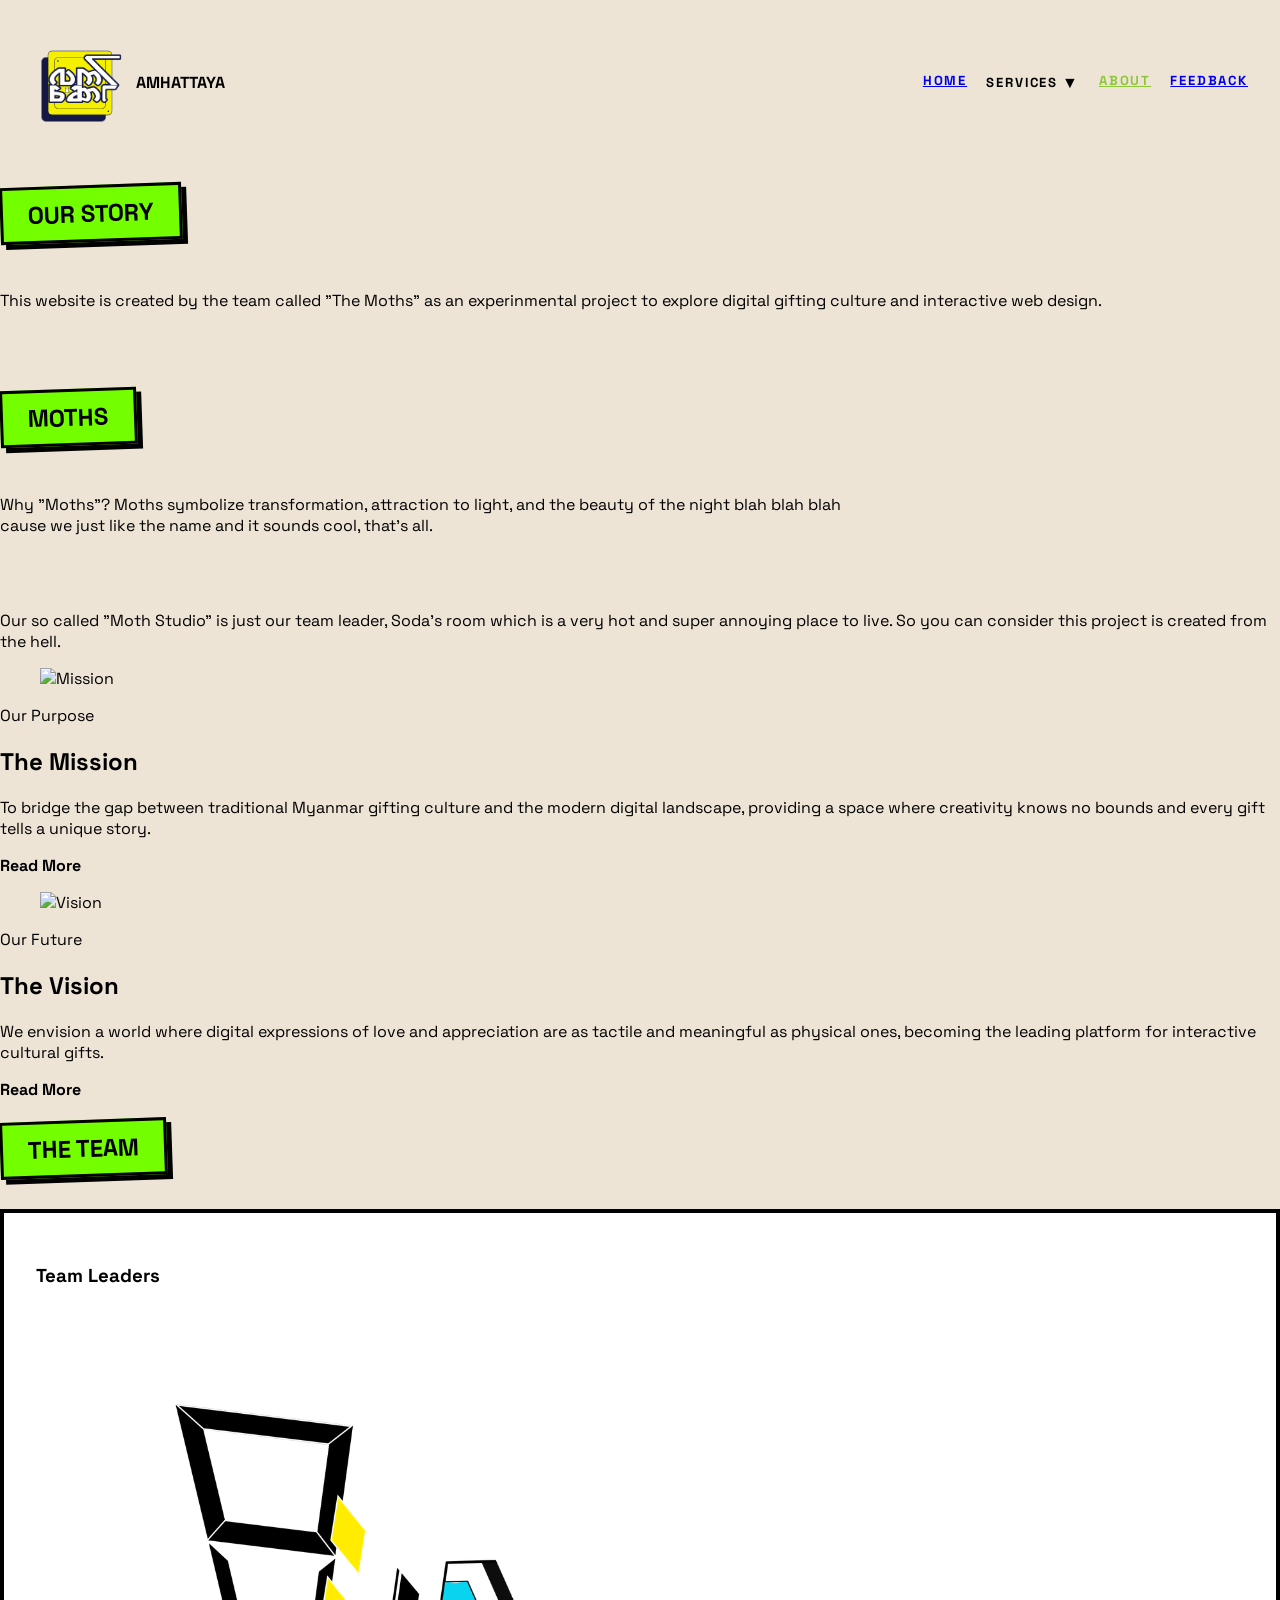
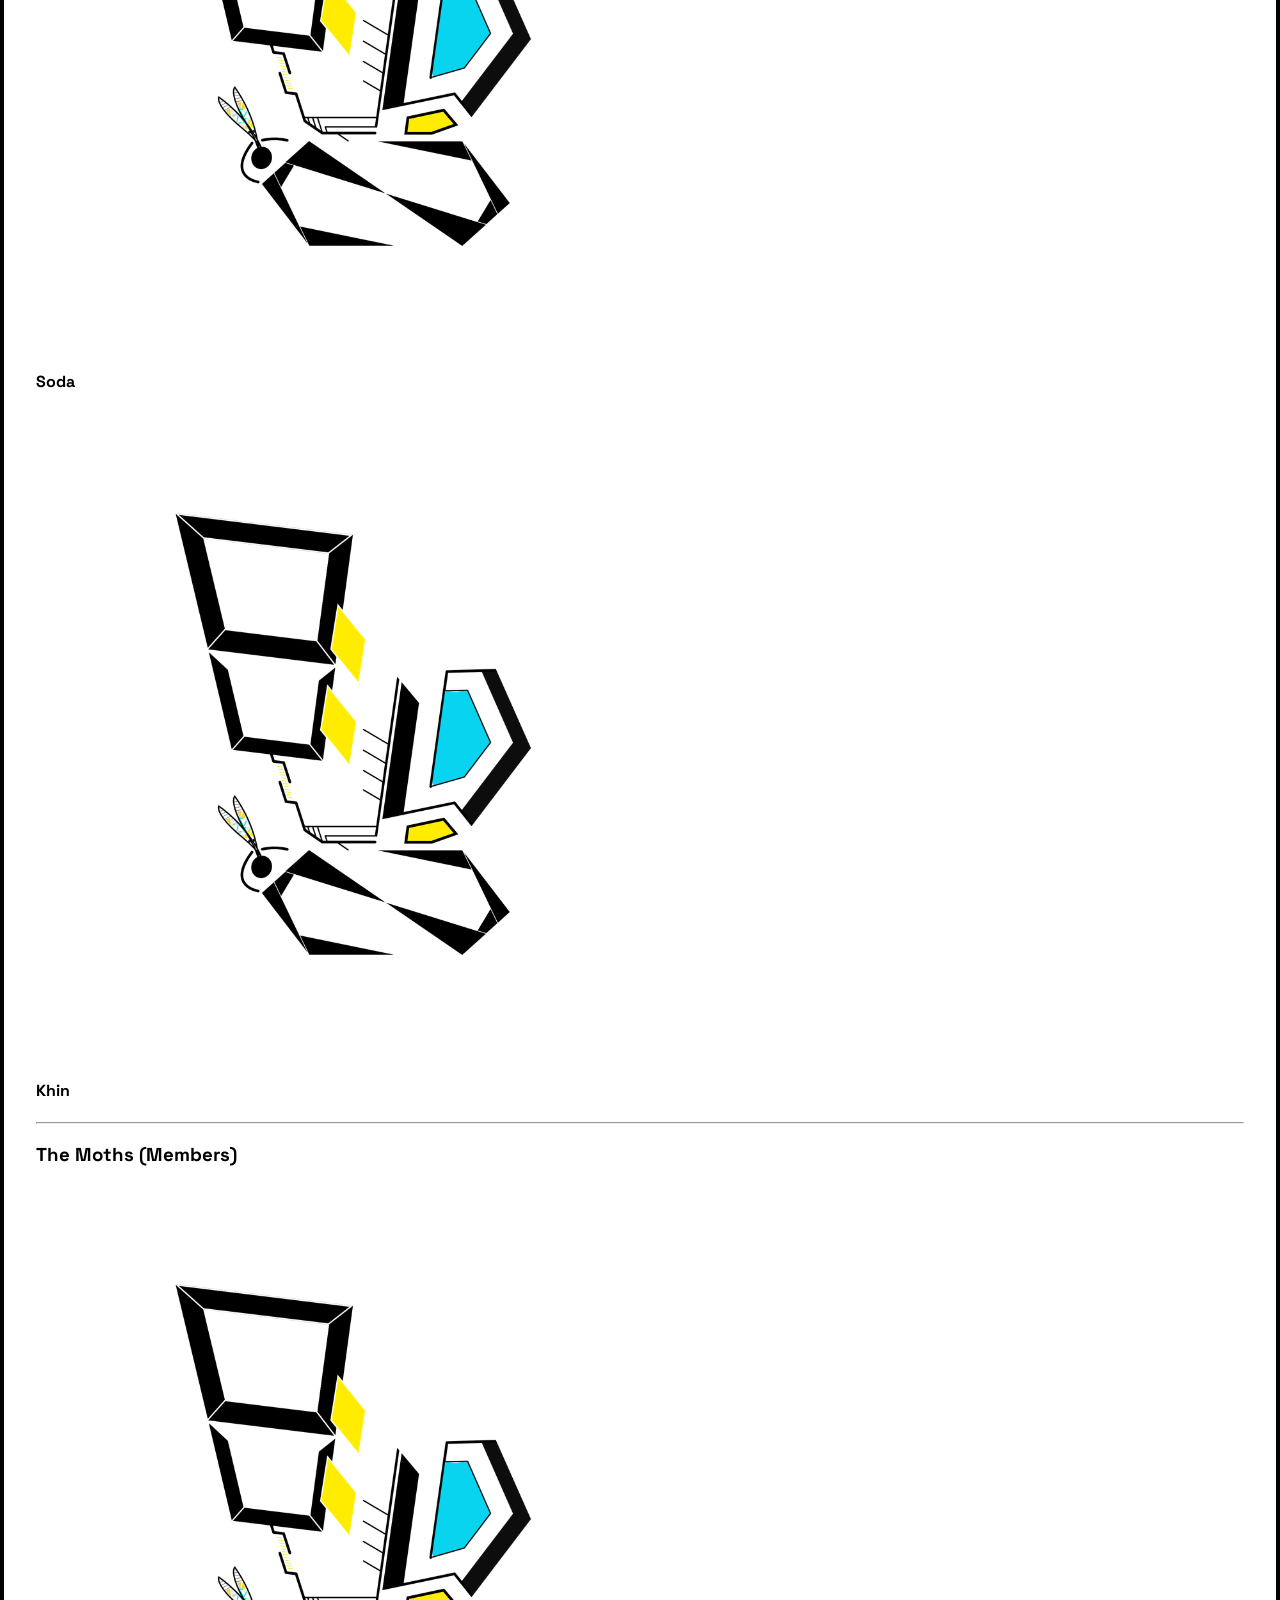
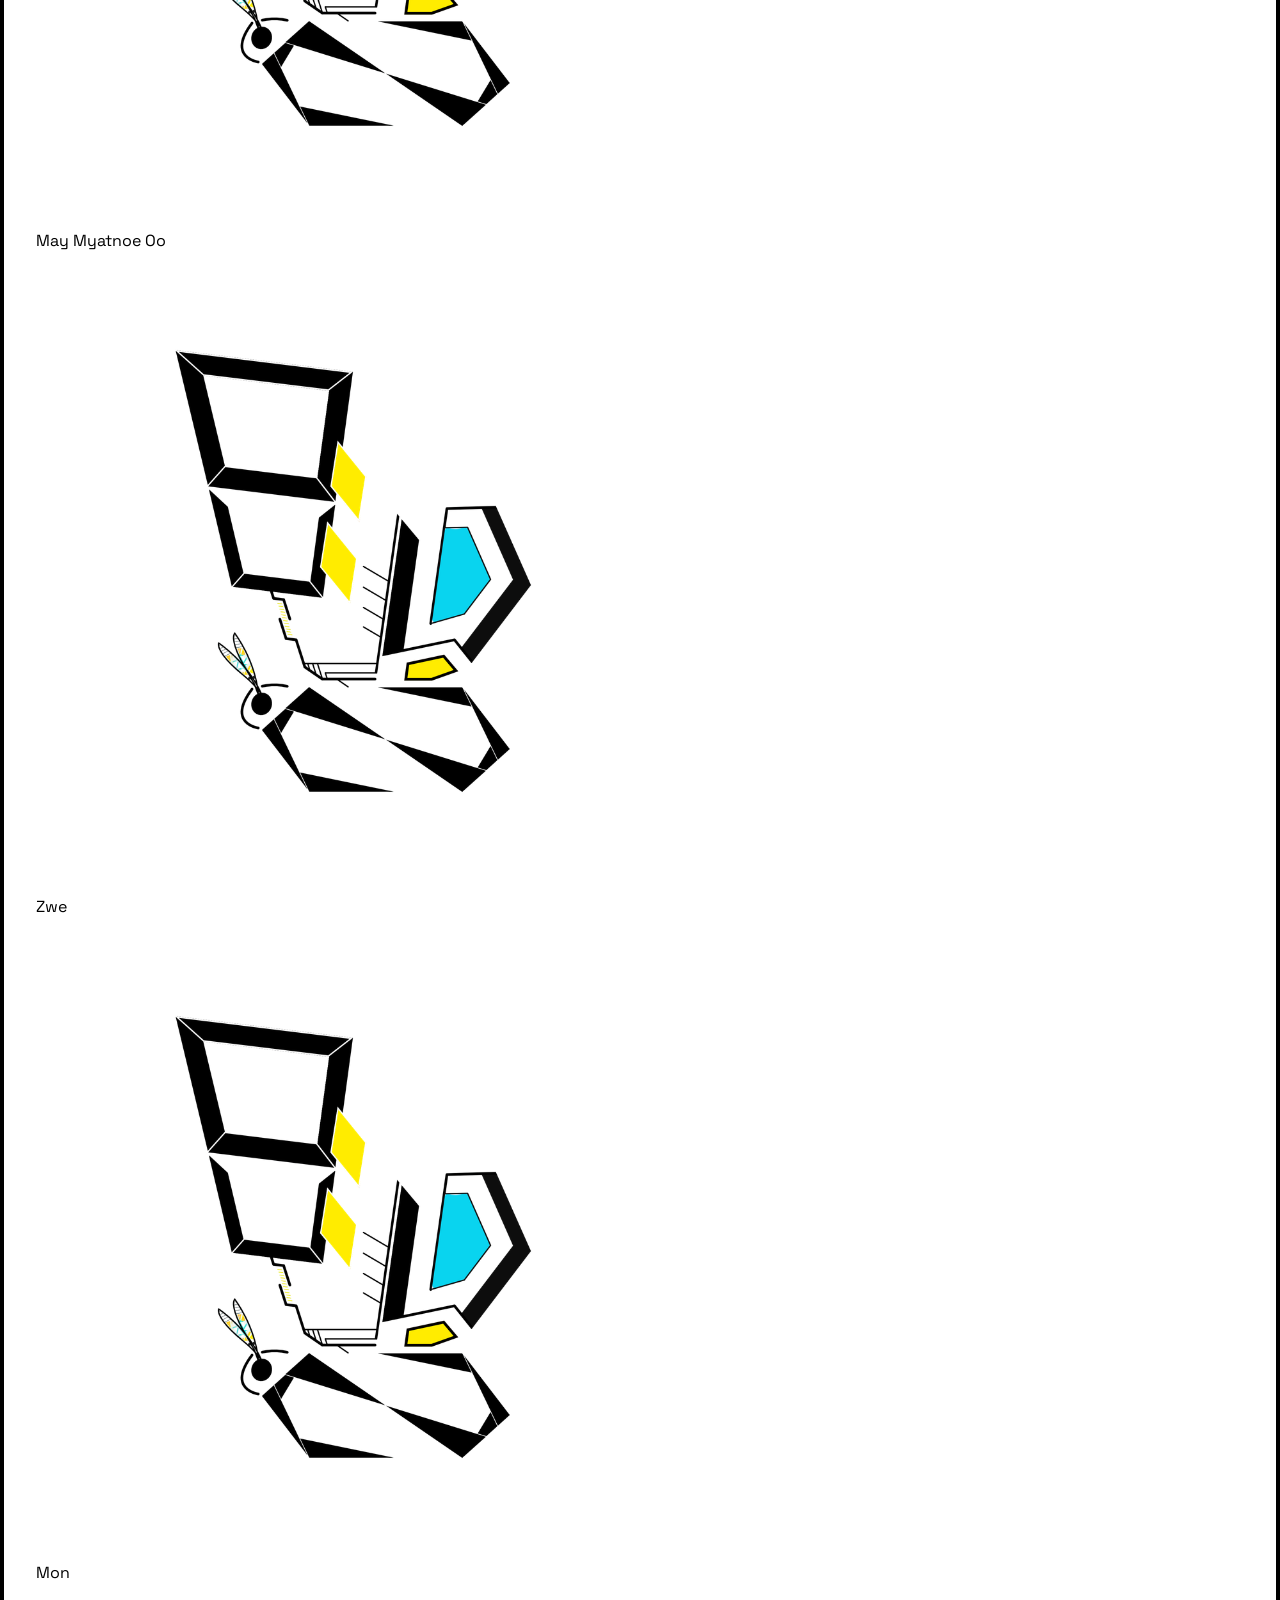
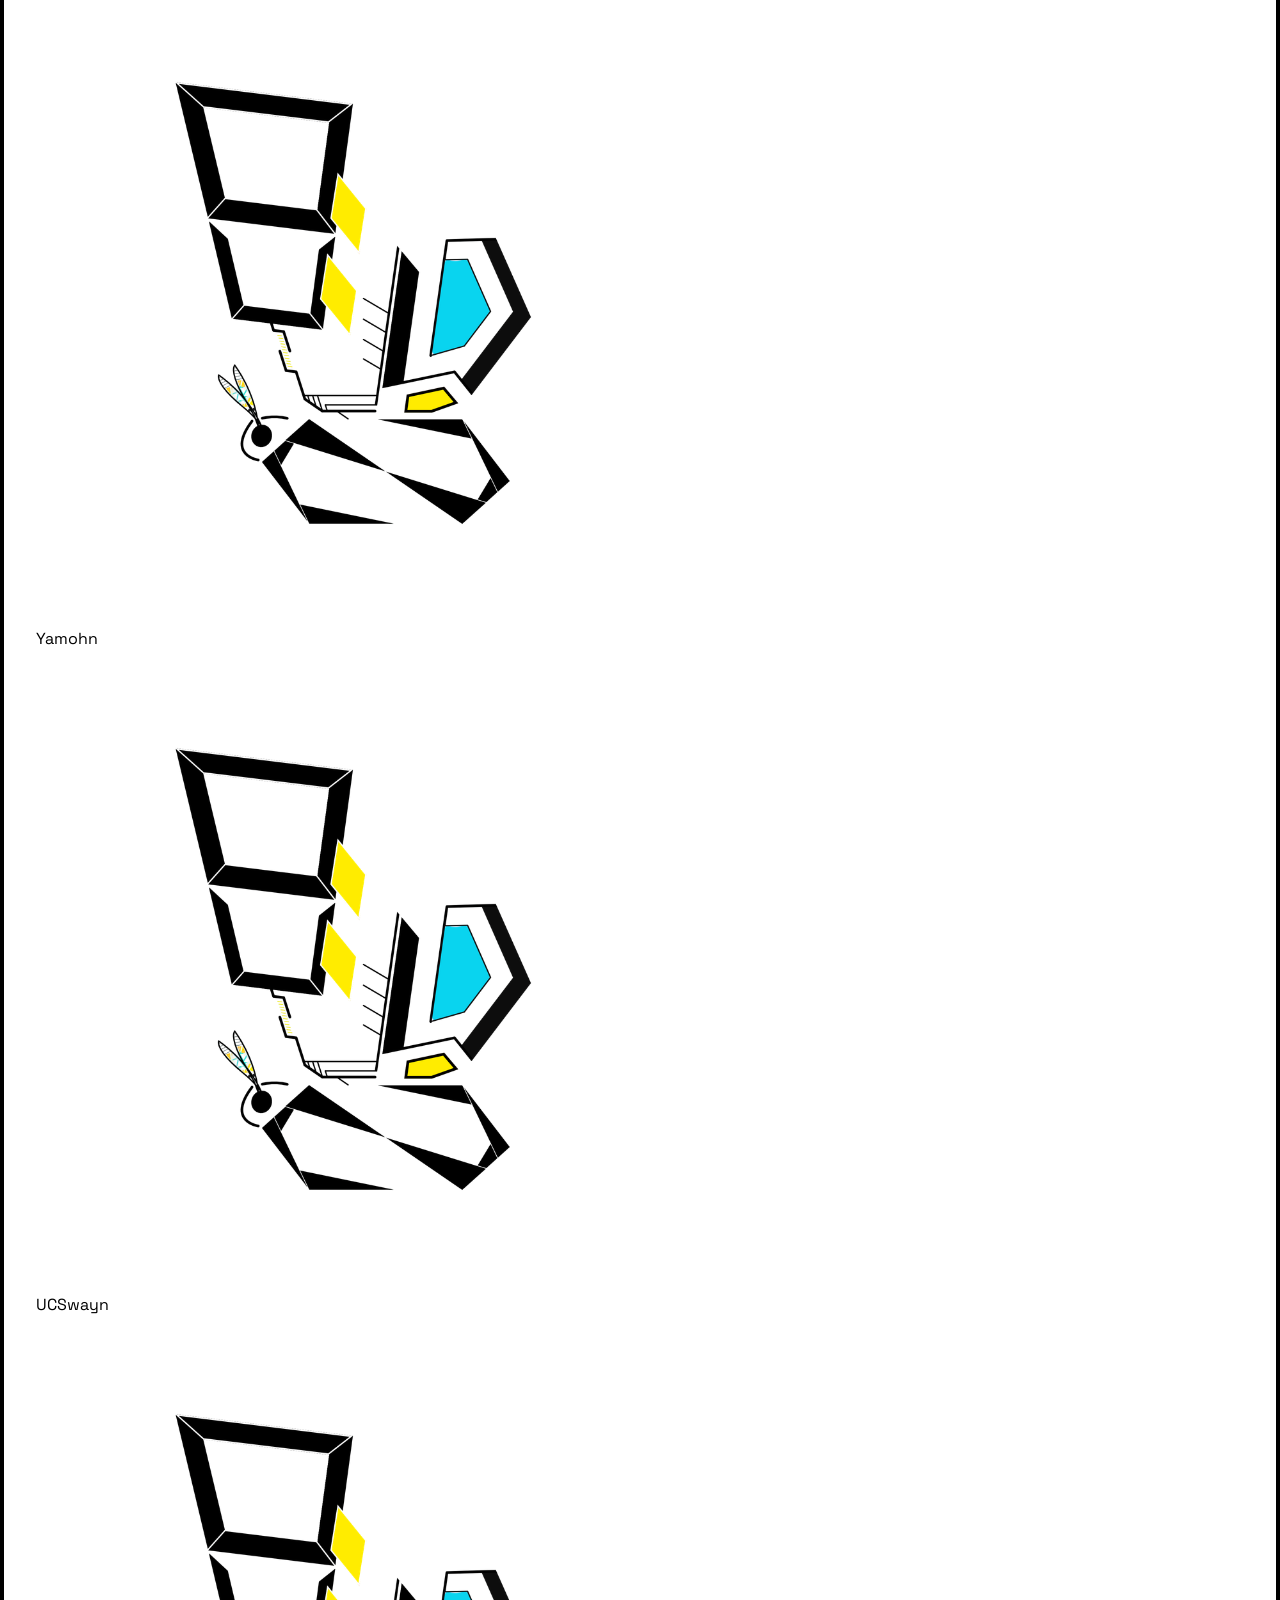
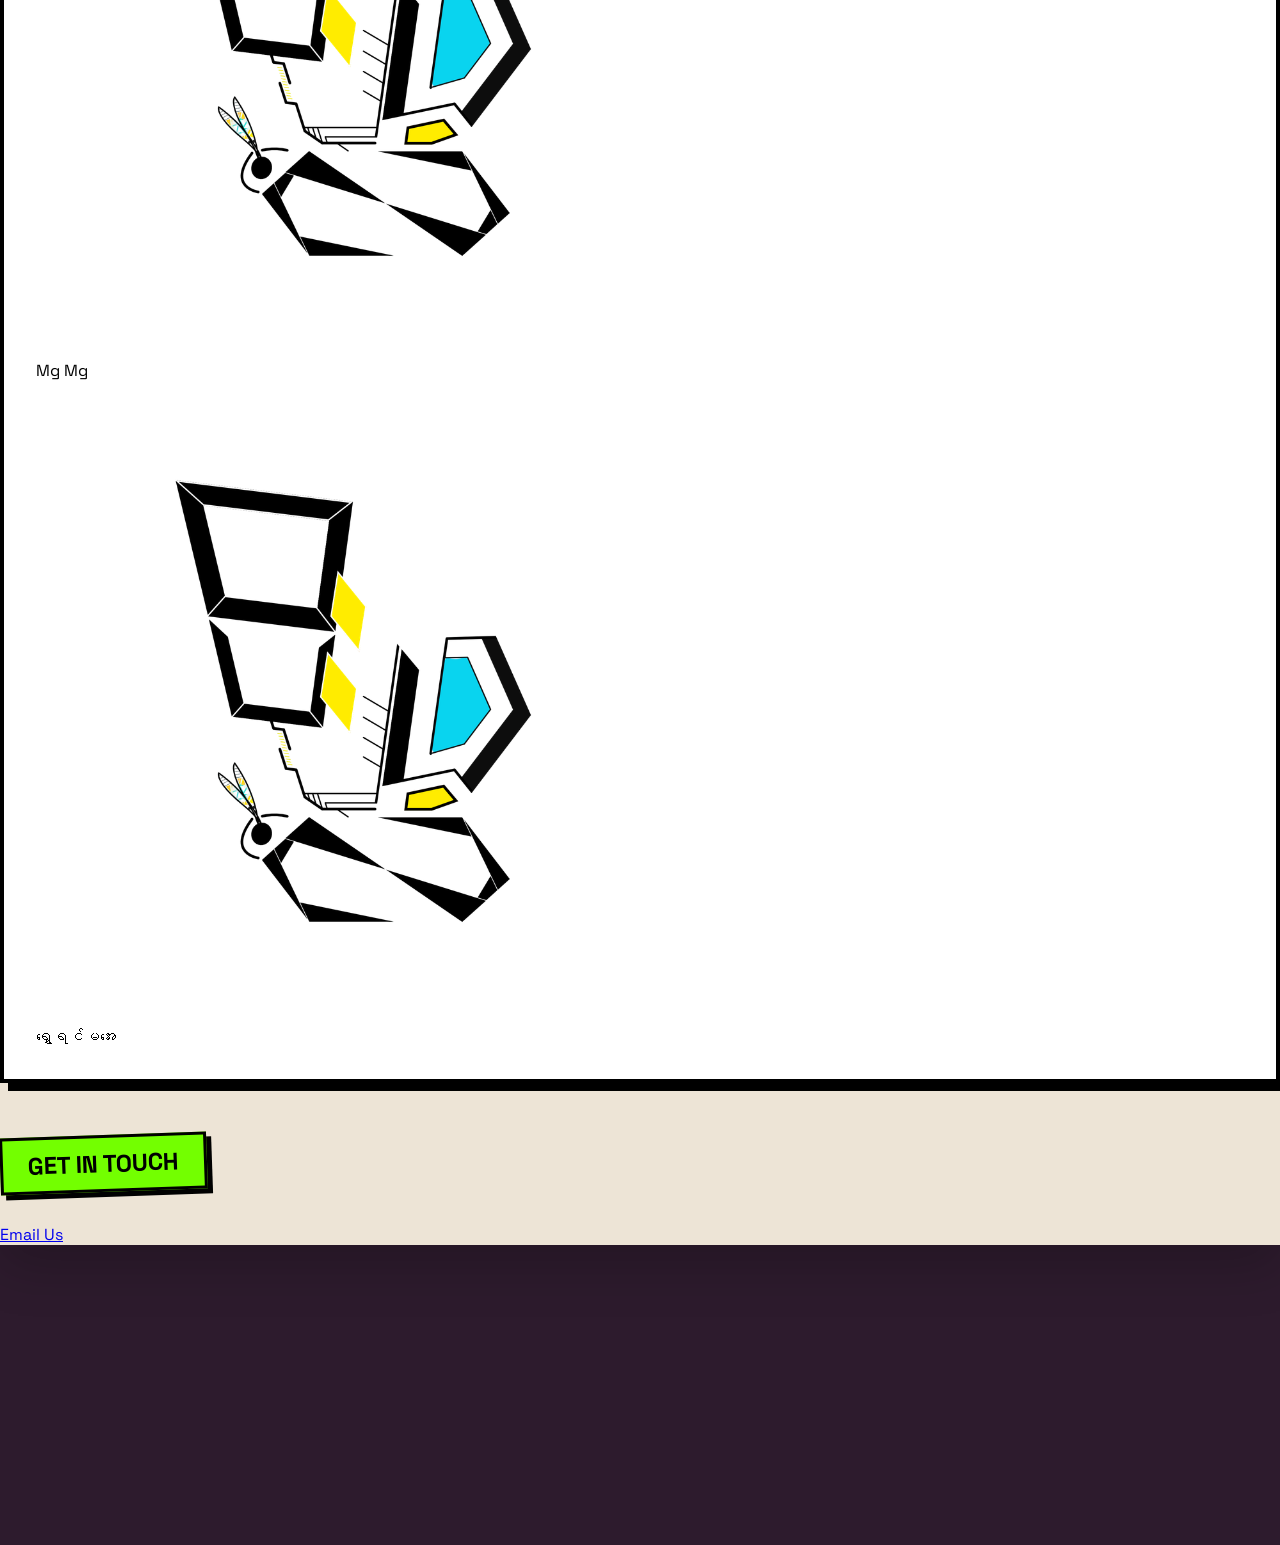
==== about.html @ db51427c "Add files via upload" ====
<!DOCTYPE html>
<html lang="en">
<head>
    <meta charset="UTF-8">
    <meta name="viewport" content="width=device-width, initial-scale=1.0">
    <title>About Us | Amhattaya</title>

    <!-- Favicon -->
    <link rel="icon" href="logo.svg" type="image/svg+xml">
    <link rel="apple-touch-icon" href="logo.svg">

    <!-- Meta Tags -->
    <meta name="description" content="Learn the story behind Amhattaya (Moths) and our mission to create digital beauty.">
    <meta property="og:title" content="About Us | Amhattaya">
    <meta property="og:description" content="The story behind Amhattaya, our handcrafted digital gift platform.">
    <meta property="og:image" content="https://amhattaya.onrender.com/rose.png">
    <meta property="og:type" content="website">
    <meta name="twitter:card" content="summary">
    <meta name="twitter:title" content="About Amhattaya">
    <meta name="twitter:description" content="Our journey in digital gift-giving.">
    <meta name="twitter:image" content="https://amhattaya.onrender.com/rose.png">

    <script src="https://cdn.tailwindcss.com"></script>
    <style>
        @import url('https://fonts.googleapis.com/css2?family=Space+Grotesk:wght@500;700;900&family=Dancing+Script:wght@600&display=swap');
        
        @keyframes pageReveal {
            from { opacity: 0; transform: translateY(20px); }
            to { opacity: 1; transform: translateY(0); }
        }

        body { 
            font-family: 'Space Grotesk', sans-serif; 
            background: #2d1b2d; 
            margin: 0; 
            overflow-x: hidden; 
            scroll-behavior: smooth;
        }

        .page-shell {
            position: relative;
            z-index: 10;
            background: #ede4d6;
            margin-bottom: 300px;
            box-shadow: 0 20px 50px rgba(0,0,0,0.2);
            min-height: 100vh;
            transition: transform 0.6s cubic-bezier(0.22, 1, 0.36, 1), border-radius 0.6s ease;
            transform-origin: bottom center;
            animation: pageReveal 0.8s cubic-bezier(0.22, 1, 0.36, 1);
        }

        header {
            max-width: 1360px;
            margin: 0 auto;
            padding: 1.5rem 2rem;
            display: flex;
            justify-content: space-between;
            align-items: center;
        }

        header .logo-area h1 {
            font-family: 'Space Grotesk';
            font-size: 1rem !important;
            font-weight: 900;
            text-transform: uppercase;
            display: flex;
            align-items: center;
            gap: 0.5rem;
            z-index: 50;
        }
        header .logo-area h1 img {
            width: 6rem;
            height: 6rem;
        }


        .navbar {
            display: flex;
            gap: 1.2rem;
            font-size: 0.82rem;
            font-weight: 700;
            letter-spacing: 0.14em;
            text-transform: uppercase;
            position: relative;
            z-index: 50;
        }

        .navbar .active-link { 
            color: #8ec639; 
        }

        .dropdown {
            position: relative;
            display: inline-block;
        }

        .dropdown-trigger {
            cursor: pointer;
            display: flex;
            align-items: center;
            gap: 4px;
        }
        .dropdown-trigger::after { 
            content: '▼'; 
            font-size: 1rem; 
            transition: transform 0.3s; 
        }
        .dropdown.active .dropdown-trigger::after {
            transform: rotate(180deg);
        }

        .dropdown-menu {
            display: none;
            position: absolute;
            top: 100%;
            left: 0;
            background: white;
            border: 2px solid black;
            box-shadow: 4px 4px 0px 0px black;
            z-index: 100;
            min-width: 160px;
            margin-top: 10px;
            opacity: 0;
            visibility: hidden;
            transform: translateY(10px);
            transition: all 0.3s cubic-bezier(0.23, 1, 0.32, 1);
        }

        .dropdown.active .dropdown-menu {
            display: block;
            opacity: 1;
            visibility: visible;
            transform: translateY(0);
        }

        .dropdown-item {
            padding: 10px 15px;
            display: block;
            text-decoration: none;
            color: black;
            border-bottom: 1px solid #eee;
            transition: background 0.2s;
        }
        .dropdown-item:last-child { 
            border-bottom: none; 
        }

        .dropdown-item:hover { background: #d2fc8d; }

        /* Mobile Menu Toggle */
        .menu-toggle {
            display: none;
            width: 45px;
            height: 45px;
            background: #73ff00;
            border: 3px solid black;
            box-shadow: 4px 4px 0px 0px black;
            cursor: pointer;
            z-index: 1001;
            flex-direction: column;
            gap: 5px;
            align-items: center;
            justify-content: center;
        }
        .menu-toggle span { width: 25px; height: 4px; background: black; display: block; transition: 0.3s; }
        .menu-toggle.active span:nth-child(1) { transform: translateY(9px) rotate(45deg); }
        .menu-toggle.active span:nth-child(2) { opacity: 0; }
        .menu-toggle.active span:nth-child(3) { transform: translateY(-9px) rotate(-45deg); }

        .grid-bg {
            position: fixed; top: 0; left: 0; width: 100vw; height: 100vh;
            background-image: radial-gradient(circle at 2px 2px, #bcbaaf 2px, transparent 0);
            background-size: 40px 40px; pointer-events: none; z-index: 0;
        }

        .neo-card {
            background: white;
            border: 4px solid black;
            box-shadow: 8px 8px 0px 0px #000;
            padding: 2rem;
            margin-bottom: 2rem;
        }

        .section-title {
            display: inline-block;
            background: #73ff00;
            border: 3px solid black;
            padding: 10px 25px;
            font-weight: 900;
            text-transform: uppercase;
            transform: rotate(-2deg);
            margin-bottom: 2rem;
            box-shadow: 5px 5px 0px 0px black;
        }

        footer {
            position: fixed; bottom: 0; width: 100%; height: 300px;
            background: #2d1b2d; text-align: center; z-index: 1;
            display: flex; align-items: center; justify-content: center;
            opacity: 0; visibility: hidden; transition: opacity 0.4s ease, visibility 0.4s;
        }
        .footer-tag { padding: 8px 20px; display: inline-block; font-weight: 900; color: rgb(255, 255, 255); text-transform: uppercase; font-size: 0.75rem; }
        .footer-visible .page-shell { transform: scale(0.92) translateY(-20px); border-bottom-left-radius: 40px; border-bottom-right-radius: 40px; }
        .footer-visible footer { opacity: 1; visibility: visible; transition-delay: 0.5s; }

        @media (max-width: 720px) {
            .menu-toggle { display: flex; }
            .navbar {
                position: fixed;
                top: 0;
                right: -100%;
                height: 100vh;
                width: 250px;
                background: white;
                border-left: 4px solid black;
                flex-direction: column;
                padding: 80px 30px;
                z-index: 1000;
                transition: 0.4s;
                overflow-y: auto;
            }
            .navbar.active { right: 0; }
            .dropdown-menu {
                position: static;
                opacity: 1;
                visibility: visible;
                transform: none;
                box-shadow: none;
                border: none;
                padding-left: 15px;
            }
            .page-shell { margin-bottom: 0; }
            footer { position: fixed; height: 250px; }
            .page-shell { margin-bottom: 250px; }
        }

        .footer-content {
            max-width: 1360px;
            margin: 0 auto;
        }
    </style>
</head>
<body>
    <div class="page-shell">
        <header>
            <div class="logo-area animate-entry" style="animation-delay: 0.1s; cursor:pointer" onclick="location.href='index.html'">
                <h1><img src="logo.svg" alt="Logo" class="w-6 h-6 inline-block mr-2">Amhattaya</h1>
            </div>
            <button class="menu-toggle" id="menuToggle">
                <span></span><span></span><span></span>
            </button>
            <nav class="navbar" id="navMenu">
                <a href="index.html">Home</a>
                <div class="dropdown" id="servicesDropdown">
                    <span class="dropdown-trigger" onclick="toggleDropdown(event)">Services</span>
                    <div class="dropdown-menu">
                        <a href="bouquet.html" class="dropdown-item">Bouquet Studio</a>
                        <a href="foodbox.html" class="dropdown-item">Food Box Studio</a>
                    </div>
                </div>
                <a href="about.html" class="active-link">About</a>
                <a href="feedback.html">Feedback</a>
            </nav>
        </header>

        <main class="max-w-4xl mx-auto px-6 py-16 relative z-10">
            <div class="text-center mb-16">
                <h2 class="section-title text-2xl">Our Story</h2>
                <p class="text-lg font-bold leading-relaxed text-gray-800 mt-6">
                    This website is created by the team called "The Moths" as an experinmental project to explore digital gifting culture and interactive web design.</p>
                    <br>
                    <br>
            </div>
            <div class="text-center mb-16">
                <h2 class="section-title text-2xl">Moths</h2>
                <p class="text-lg font-bold leading-relaxed text-gray-800 mt-6">
                    <div class="flex flex-col md:flex-row justify-center items-stretch gap-8">
                        </div>
                    Why "Moths"? Moths symbolize transformation, attraction to light, and the beauty of the night blah blah blah
                        <br>
                        cause we just like the name and it sounds cool, that's all.</p>
                        <br>
                    <br>
                    <p>Our so called "Moth Studio" is just our team leader, Soda's room which is a very hot and super annoying place to live. So you can consider this project is created from the hell.</p>
            </div>

            <div class="flex flex-col md:flex-row justify-center items-stretch gap-8">
                <!-- Mission Card -->
                <div class="w-80 border-black border-2 rounded-md hover:shadow-[8px_8px_0px_rgba(0,0,0,1)] bg-white transition-shadow">
                    <div class="block cursor-pointer h-full" onclick="toggleReadMore(this)">
                       <article class="w-full h-full flex flex-col">
                          <figure class="w-full h-48 border-black border-b-2 overflow-hidden">
                             <img src="https://images.unsplash.com/photo-1513151233558-d860c5398176?auto=format&fit=crop&q=80&w=400" alt="Mission" class="w-full h-full object-cover" />
                          </figure>
                          <div class="px-6 py-5 text-left flex-1">
                             <p class="text-base mb-4 font-bold">Our Purpose</p>
                             <h1 class="text-[32px] mb-4 font-black leading-none">The Mission</h1>
                             <p class="text-xs mb-4 font-medium line-clamp-4 transition-all duration-300">
                                To bridge the gap between traditional Myanmar gifting culture and the modern digital landscape, providing a space where creativity knows no bounds and every gift tells a unique story.
                             </p>
                             <strong class="uppercase text-sm">Read More</strong>
                          </div>
                       </article>
                    </div>
                </div>

                <!-- Vision Card -->
                <div class="w-80 border-black border-2 rounded-md hover:shadow-[8px_8px_0px_rgba(0,0,0,1)] bg-[#d2fc8d] transition-shadow">
                    <div class="block cursor-pointer h-full" onclick="toggleReadMore(this)">
                       <article class="w-full h-full flex flex-col">
                          <figure class="w-full h-48 border-black border-b-2 overflow-hidden">
                             <img src="https://images.unsplash.com/photo-1550684848-fac1c5b4e853?auto=format&fit=crop&q=80&w=400" alt="Vision" class="w-full h-full object-cover" />
                          </figure>
                          <div class="px-6 py-5 text-left flex-1">
                             <p class="text-base mb-4 font-bold">Our Future</p>
                             <h1 class="text-[32px] mb-4 font-black leading-none">The Vision</h1>
                             <p class="text-xs mb-4 font-medium line-clamp-4 transition-all duration-300">
                                We envision a world where digital expressions of love and appreciation are as tactile and meaningful as physical ones, becoming the leading platform for interactive cultural gifts.
                             </p>
                             <strong class="uppercase text-sm">Read More</strong>
                          </div>
                       </article>
                    </div>
                </div>
            </div>

            <div class="mt-20 text-center">
                <h2 class="section-title text-2xl">The Team</h2>
                <div class="neo-card mt-8 max-w-3xl mx-auto">
                    <div class="mb-8">
                        <h3 class="font-black uppercase text-sm mb-4 text-gray-500 tracking-widest">Team Leaders</h3>
                        <div class="flex flex-wrap justify-center gap-8">
                            <div class="flex flex-col items-center">
                                <div class="w-20 h-20 bg-yellow-300 border-4 border-black rounded-full mb-2 flex items-center justify-center overflow-hidden"><img src="team_logo.png" alt="Soda" class="w-full h-full object-cover"></div>
                                <h4 class="font-black uppercase text-[10px]">Soda</h4>
                            </div>
                            <div class="flex flex-col items-center">
                                <div class="w-20 h-20 bg-yellow-300 border-4 border-black rounded-full mb-2 flex items-center justify-center overflow-hidden"><img src="team_logo.png" alt="Leader 2" class="w-full h-full object-cover"></div>
                                <h4 class="font-black uppercase text-[10px]">Khin</h4>
                            </div>
                        </div>
                    </div>
                    <hr class="border-t-2 border-black border-dashed mb-8">
                    <div>
                        <h3 class="font-black uppercase text-sm mb-6 text-gray-500 tracking-widest">The Moths (Members)</h3>
                        <div class="grid grid-cols-2 sm:grid-cols-4 gap-6">
                            <div class="flex flex-col items-center"><div class="w-12 h-12 bg-cyan-200 border-2 border-black rounded-full mb-1 flex items-center justify-center overflow-hidden"><img src="team_logo.png" class="w-full h-full object-cover"></div><span class="text-[10px] font-bold uppercase">May Myatnoe Oo</span></div>
                            <div class="flex flex-col items-center"><div class="w-12 h-12 bg-pink-200 border-2 border-black rounded-full mb-1 flex items-center justify-center overflow-hidden"><img src="team_logo.png" class="w-full h-full object-cover"></div><span class="text-[10px] font-bold uppercase">Zwe</span></div>
                            <div class="flex flex-col items-center"><div class="w-12 h-12 bg-purple-200 border-2 border-black rounded-full mb-1 flex items-center justify-center overflow-hidden"><img src="team_logo.png" class="w-full h-full object-cover"></div><span class="text-[10px] font-bold uppercase">Mon</span></div>
                            <div class="flex flex-col items-center"><div class="w-12 h-12 bg-orange-200 border-2 border-black rounded-full mb-1 flex items-center justify-center overflow-hidden"><img src="team_logo.png" class="w-full h-full object-cover"></div><span class="text-[10px] font-bold uppercase">Yamohn</span></div>
                            <div class="flex flex-col items-center"><div class="w-12 h-12 bg-green-200 border-2 border-black rounded-full mb-1 flex items-center justify-center overflow-hidden"><img src="team_logo.png" class="w-full h-full object-cover"></div><span class="text-[10px] font-bold uppercase">UCSwayn</span></div>
                            <div class="flex flex-col items-center"><div class="w-12 h-12 bg-blue-200 border-2 border-black rounded-full mb-1 flex items-center justify-center overflow-hidden"><img src="team_logo.png" class="w-full h-full object-cover"></div><span class="text-[10px] font-bold uppercase">Mg Mg</span></div>
                            <div class="flex flex-col items-center"><div class="w-12 h-12 bg-red-200 border-2 border-black rounded-full mb-1 flex items-center justify-center overflow-hidden"><img src="team_logo.png" class="w-full h-full object-cover"></div><span class="text-[10px] font-bold uppercase">ရွှေရင်မအေး</span></div>
                        </div>
                    </div>
                </div>
            </div>

            <div class="mt-16 text-center">
                <h2 class="section-title text-xl">Get In Touch</h2>
                <div class="flex justify-center gap-6 mt-6">
                    <a href="mailto:hello@poephalanmyar.com" class="neo-btn bg-white px-6 py-2 hover:bg-cyan-300 transition-colors">Email Us</a>
                </div>
            </div>
        </main>
    </div>

    <footer>
        <div class="footer-content scroll-reveal">
            <div class="footer-tag-2 mb-1 text-white">Amhattaya © 2026</div>
            <p style="color: rgb(255, 255, 255); font-size: 0.8rem; margin-top: 1rem; font-weight: 700; text-transform: uppercase; letter-spacing: 0.1em;">
                 Your Digital Gift Platform | Created by The Moths
            </p>
            <p style="color: rgb(231, 255, 146); font-size: 0.65rem; margin-bottom: 5rem; font-weight: 500; text-transform: uppercase; letter-spacing: 0.05em;">
                © 2026 Amhattaya. Visual identity and interactive elements by The Moth Studio. Stay Close to the light. All rights reserved.
            </p>
        </div>
    </footer>

    <script>
        const menuToggle = document.getElementById('menuToggle');
        const navMenu = document.getElementById('navMenu');
        const servicesDropdown = document.getElementById('servicesDropdown');

        function toggleDropdown(e) {
            e.stopPropagation();
            servicesDropdown.classList.toggle('active');
        }

        // Close dropdown when clicking outside
        window.addEventListener('click', () => {
            servicesDropdown.classList.remove('active');
        });

        menuToggle.addEventListener('click', () => {
            menuToggle.classList.toggle('active');
            navMenu.classList.toggle('active');
        });

        window.addEventListener('scroll', () => {
            const atBottom = (window.innerHeight + window.scrollY) >= document.body.offsetHeight - 10;
            document.body.classList.toggle('footer-visible', atBottom);
        }, { passive: true });

        function toggleReadMore(card) {
            const text = card.querySelector('p.text-xs');
            const btn = card.querySelector('strong');
            if (text.classList.contains('line-clamp-4')) {
                text.classList.remove('line-clamp-4');
                btn.textContent = 'Read Less';
            } else {
                text.classList.add('line-clamp-4');
                btn.textContent = 'Read More';
            }
        }
    </script>
</body>
</html>
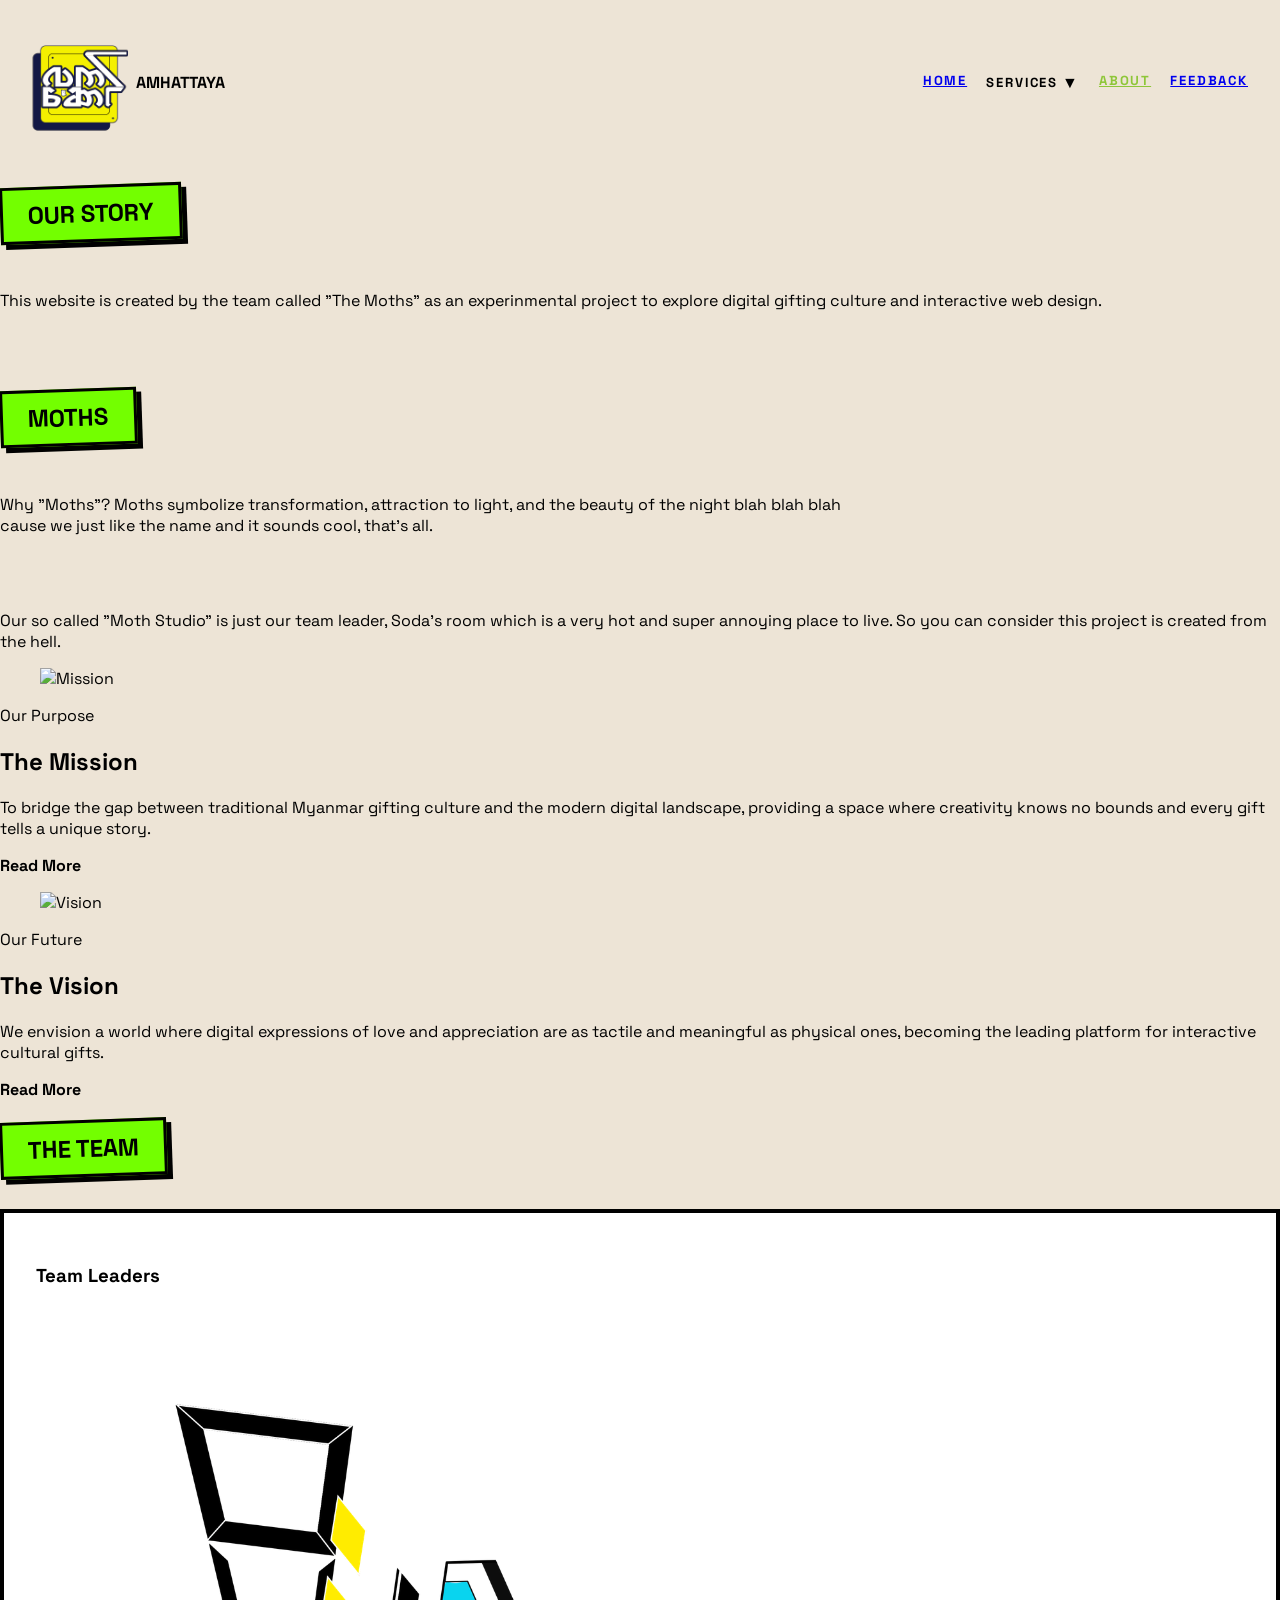
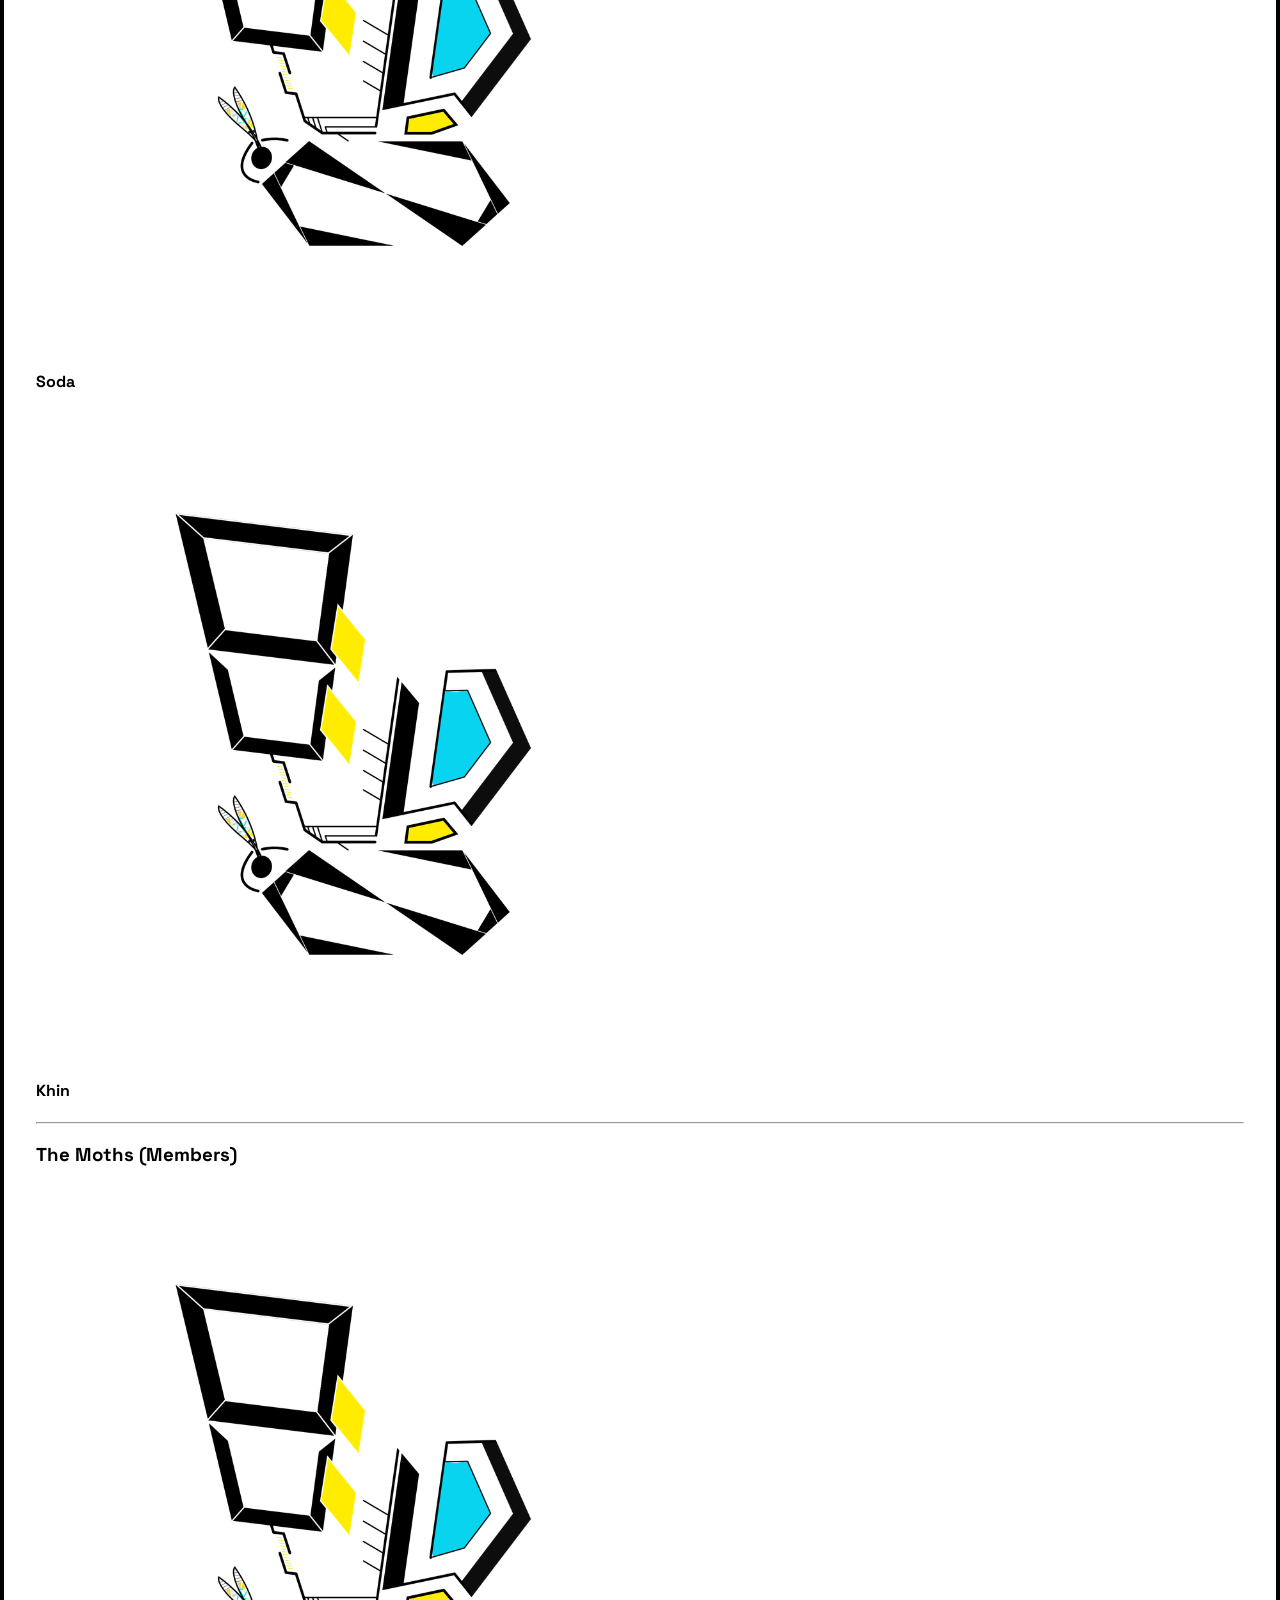
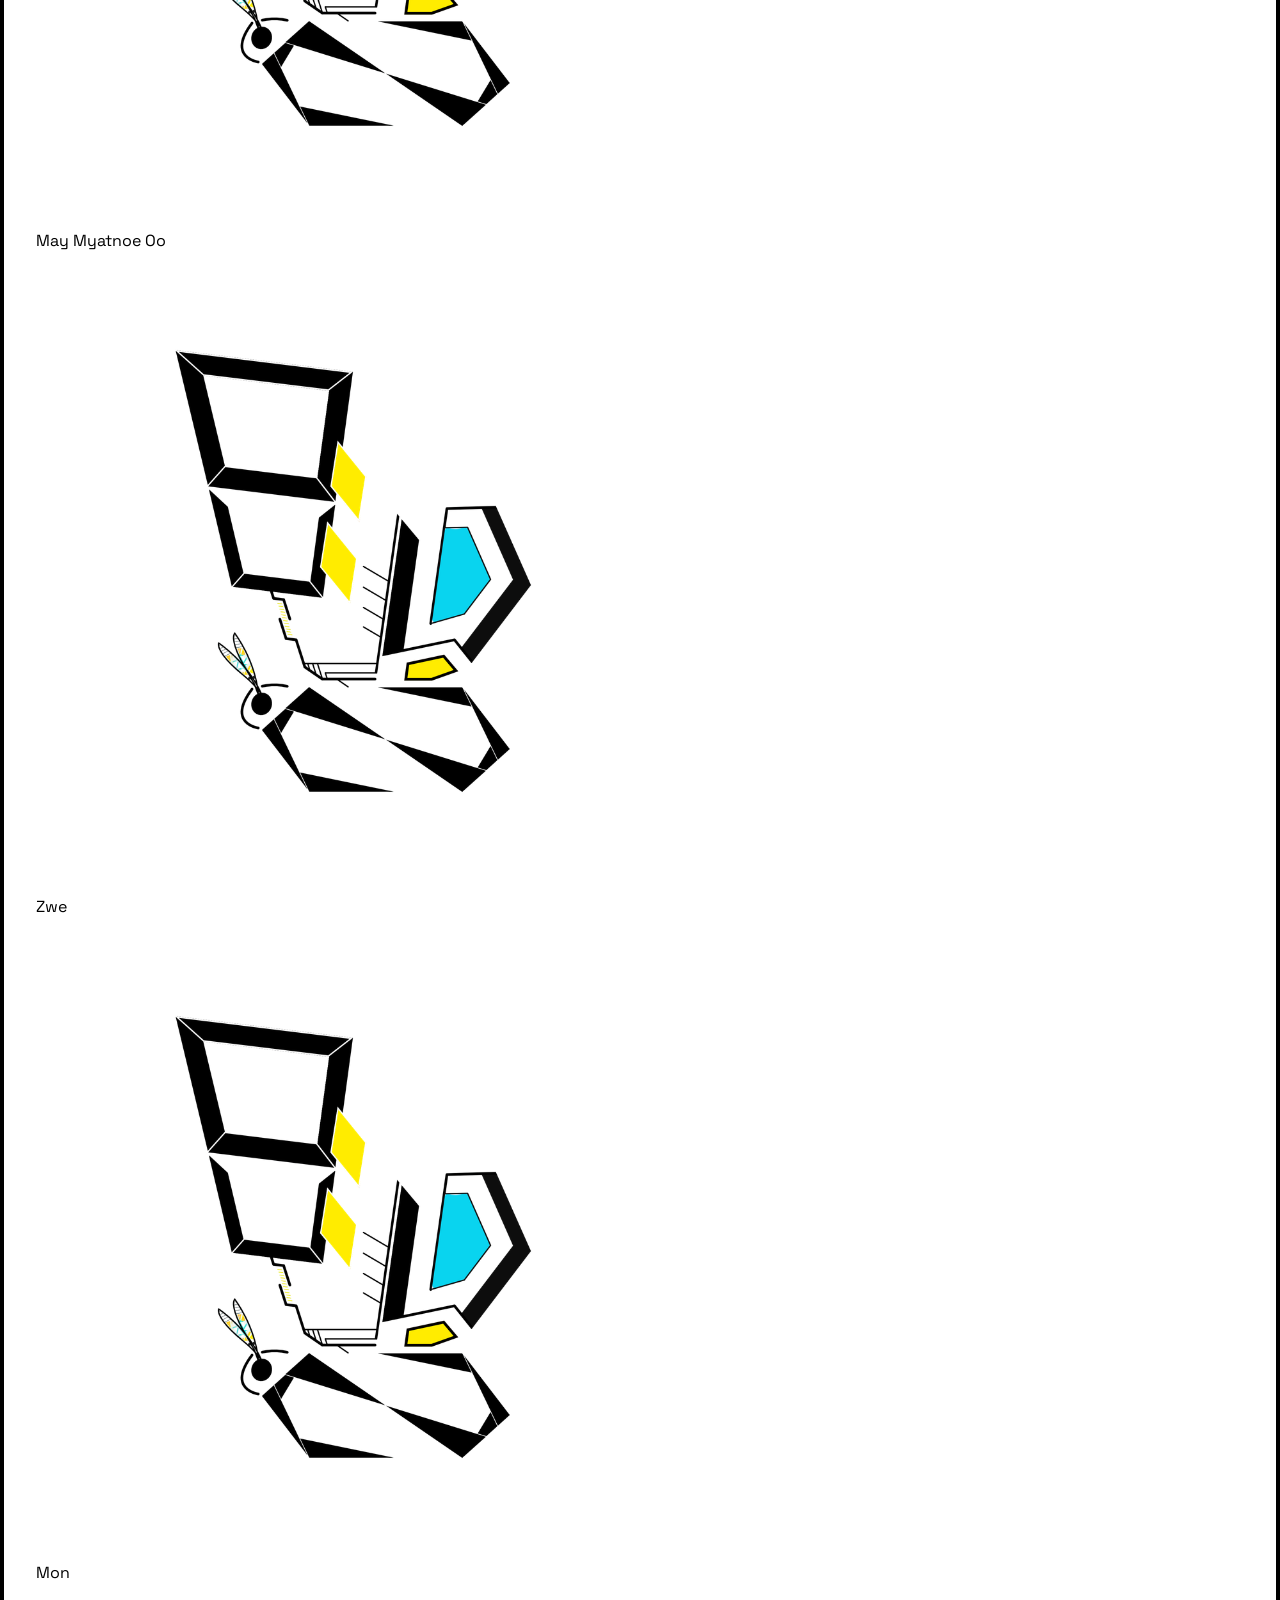
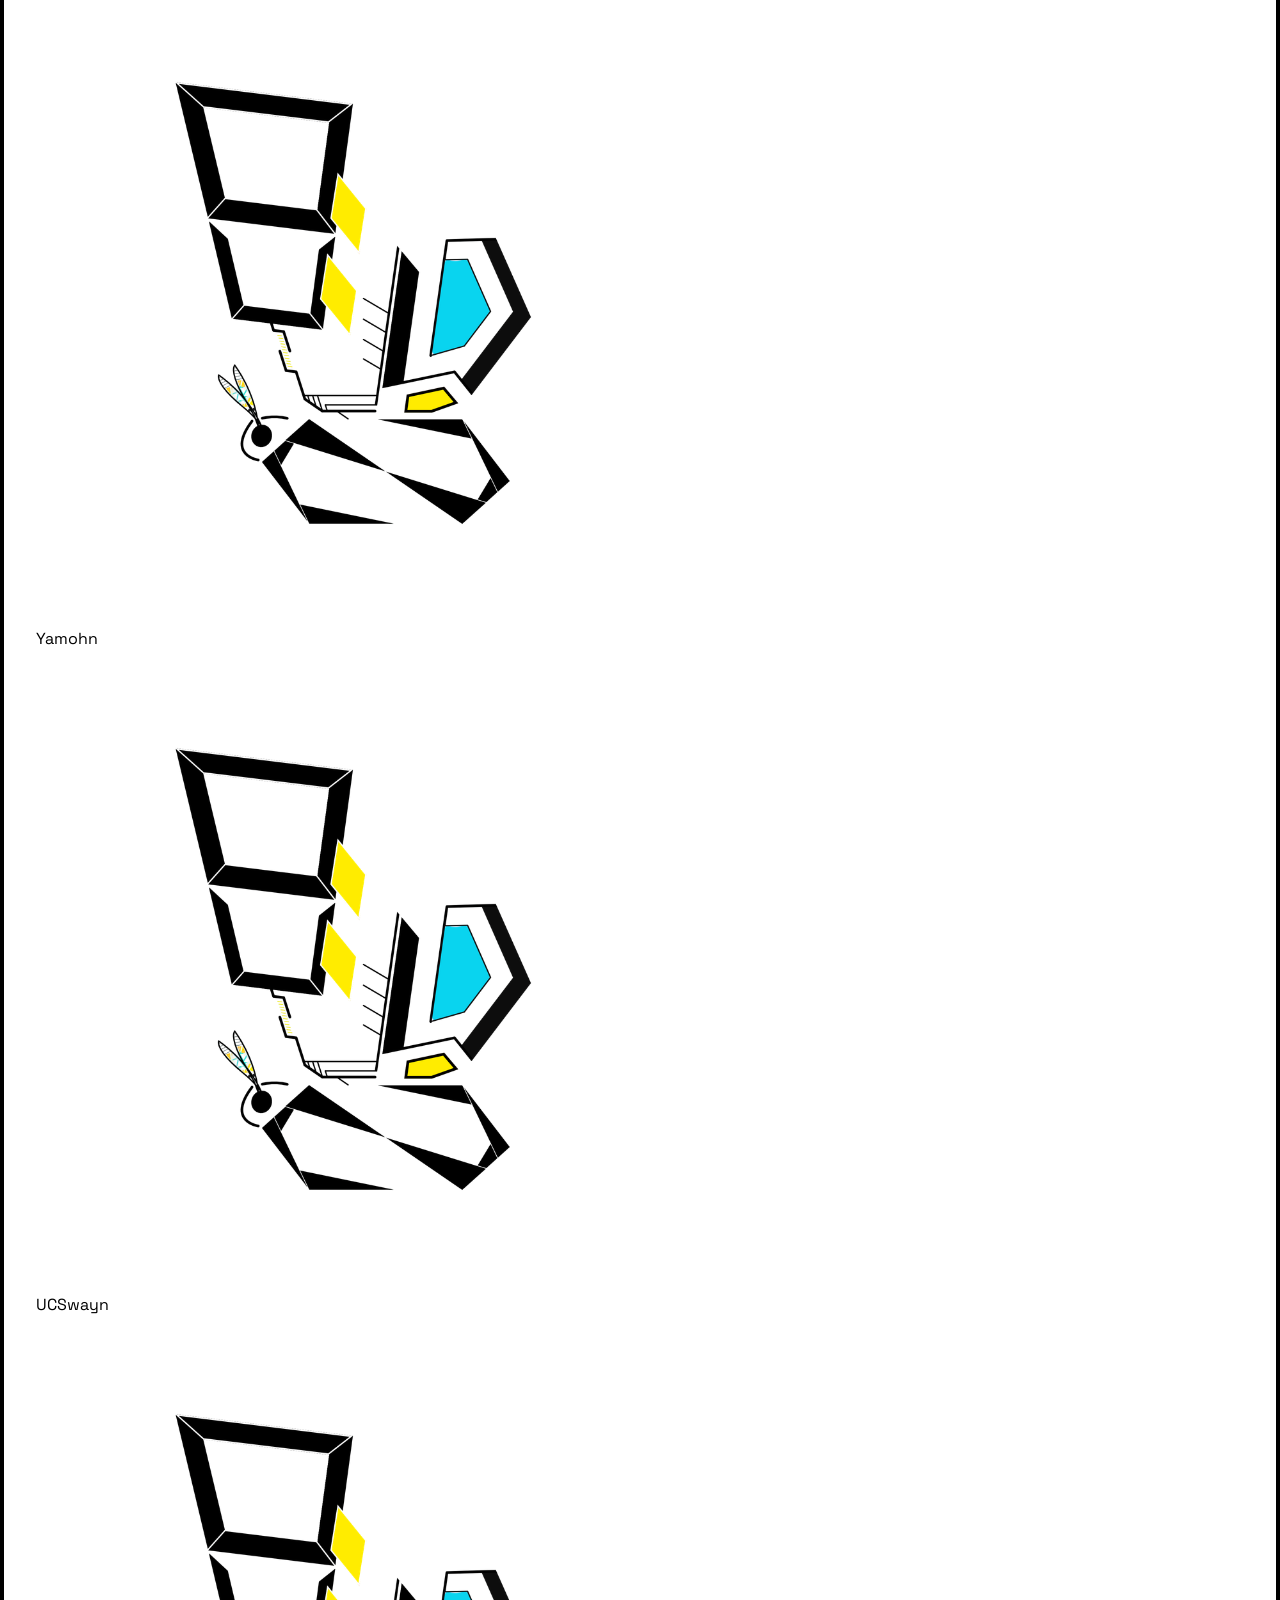
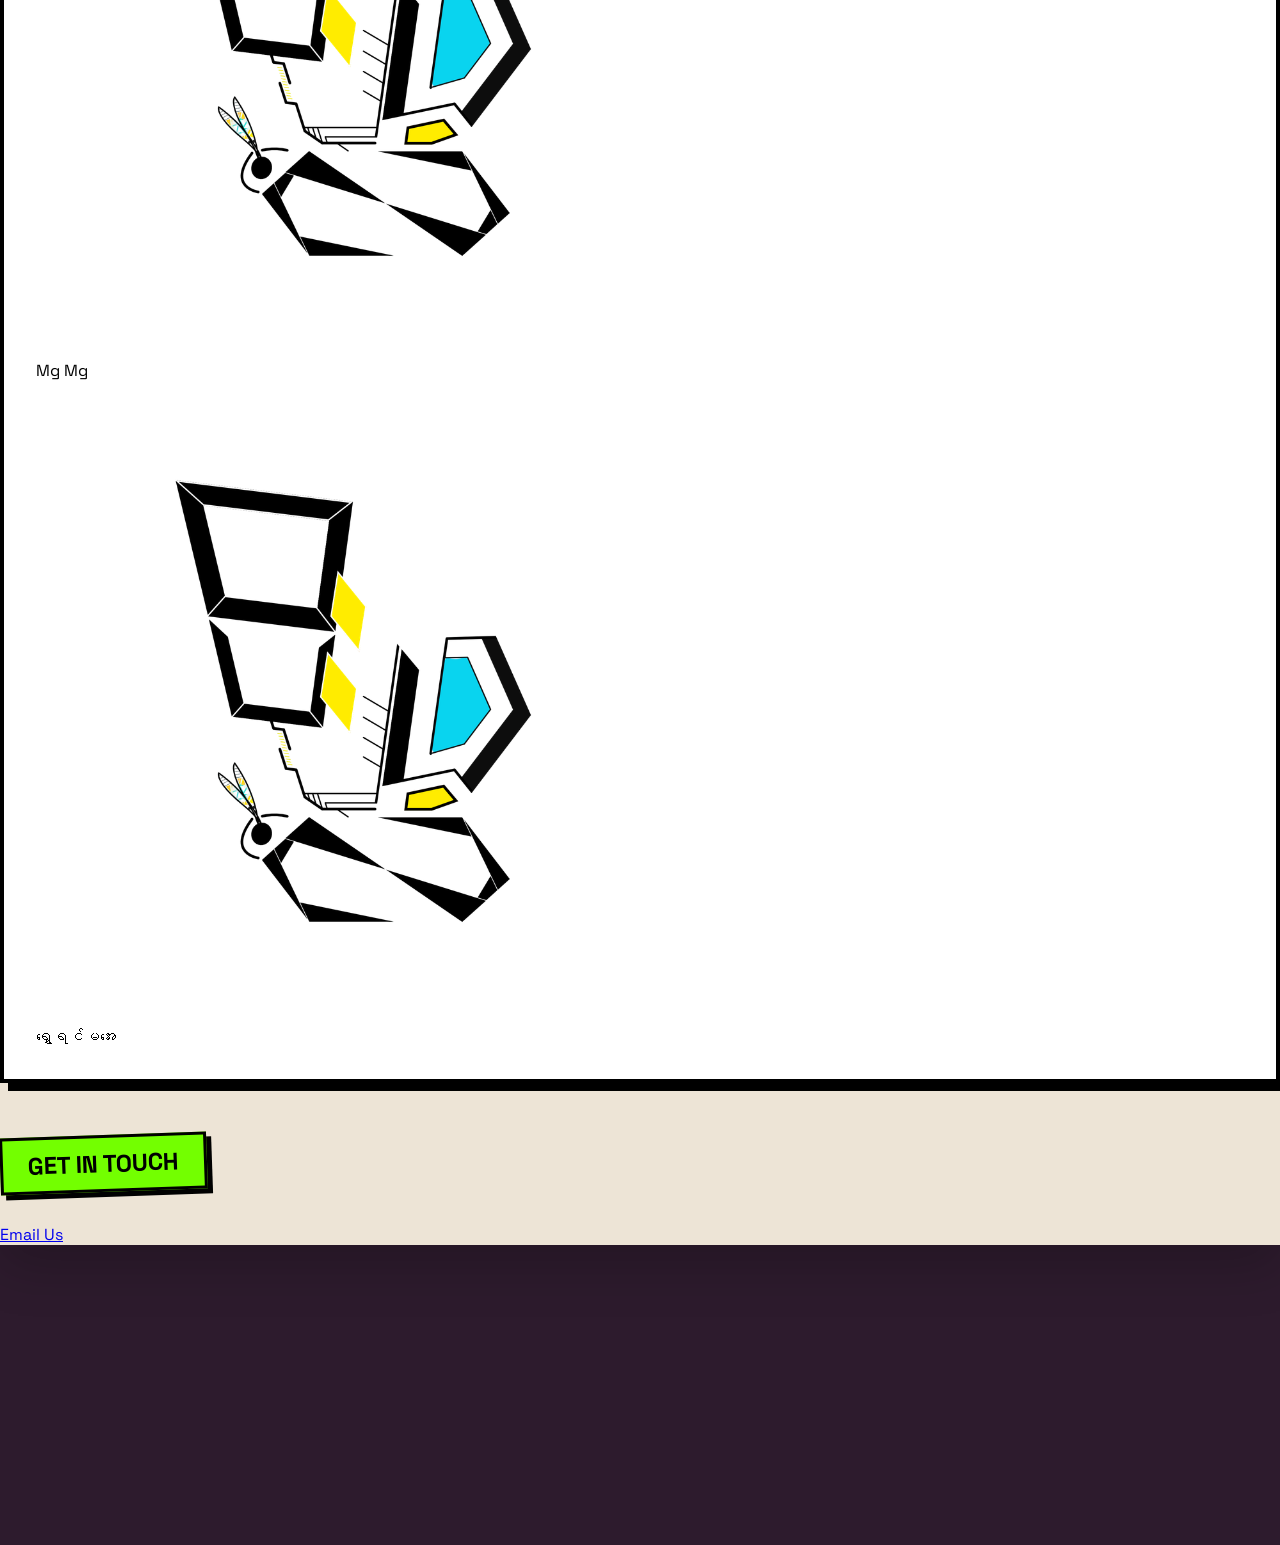
==== commit 6a5259fa: "Add files via upload" ====
--- a/about.html
+++ b/about.html
@@ -6,8 +6,10 @@
     <title>About Us | Amhattaya</title>
 
     <!-- Favicon -->
-    <link rel="icon" href="logo.svg" type="image/svg+xml">
+    <link rel="icon" href="/logo.svg" type="image/svg+xml">
+    <link rel="icon" href="/logo.png" type="image/png" sizes="96x96">
     <link rel="apple-touch-icon" href="logo.svg">
+    <meta name="apple-mobile-web-app-title" content="Amhattaya">
 
     <!-- Meta Tags -->
     <meta name="description" content="Learn the story behind Amhattaya (Moths) and our mission to create digital beauty.">
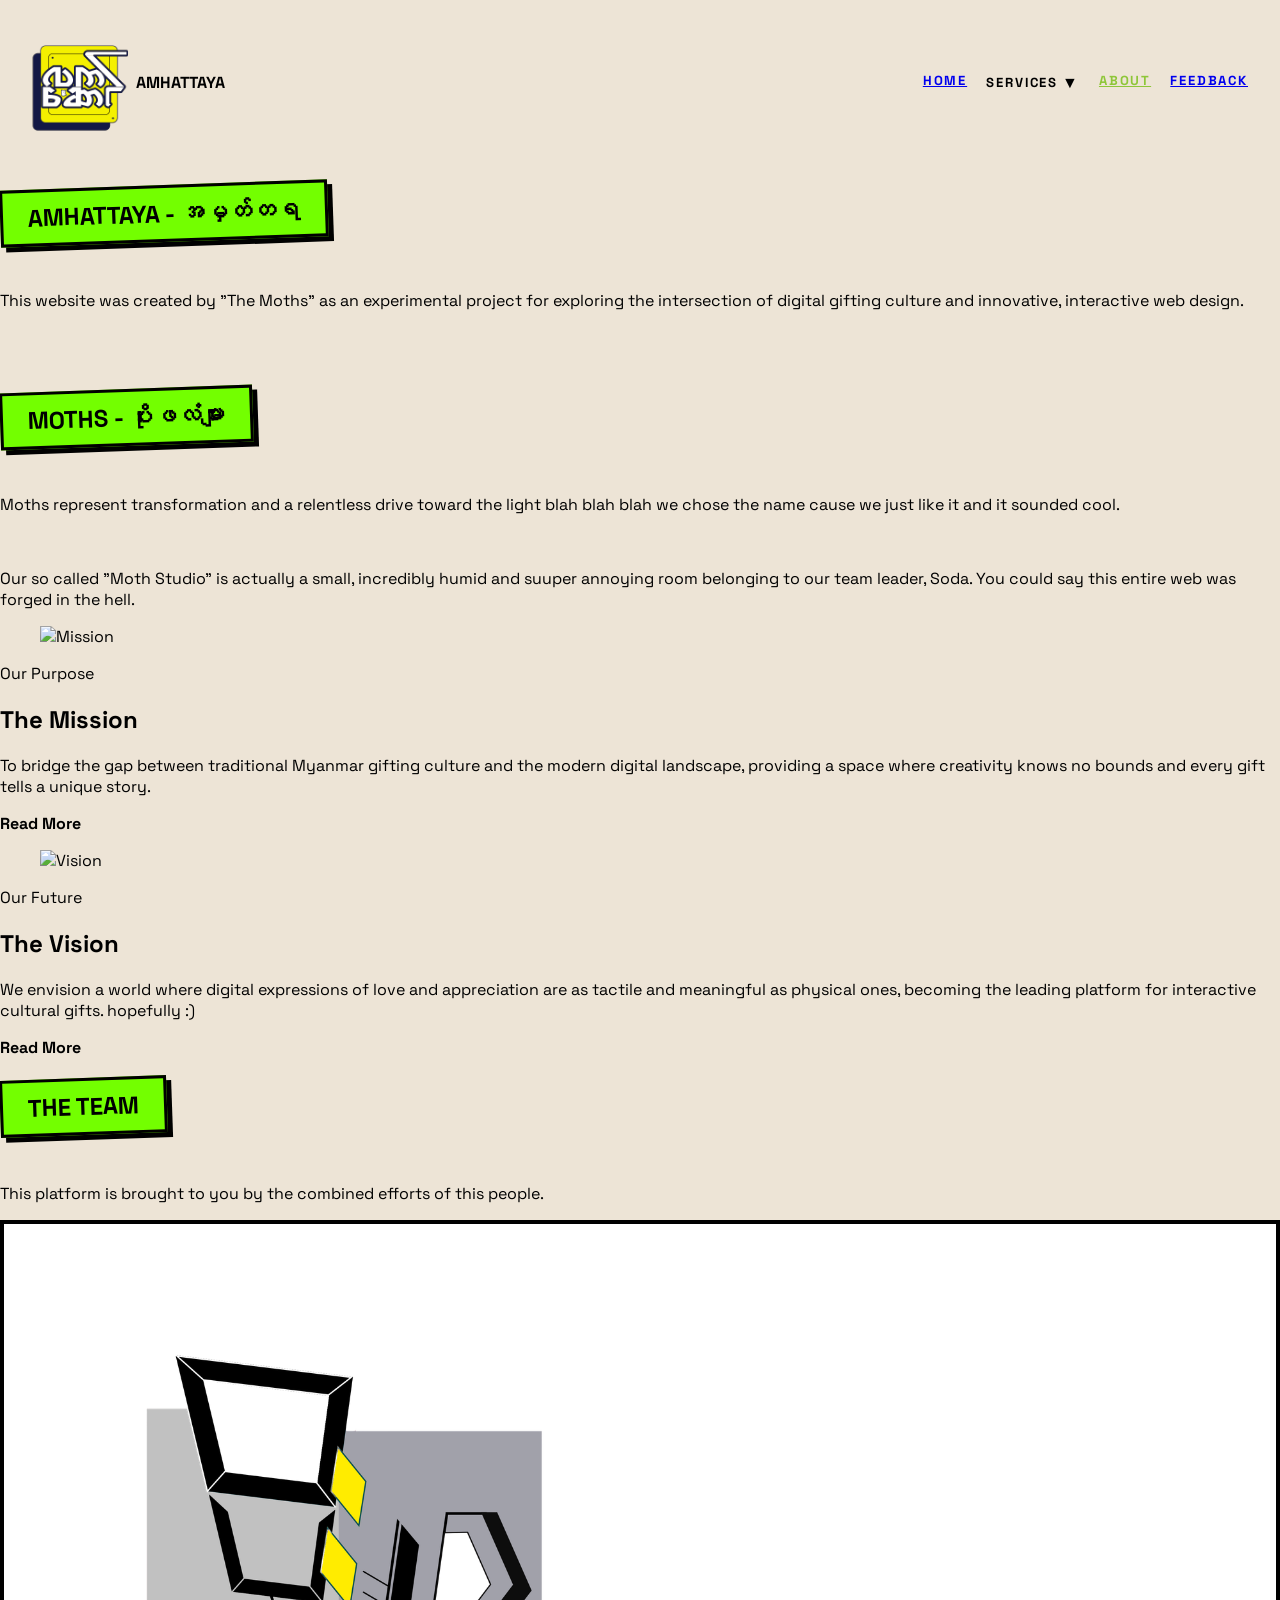
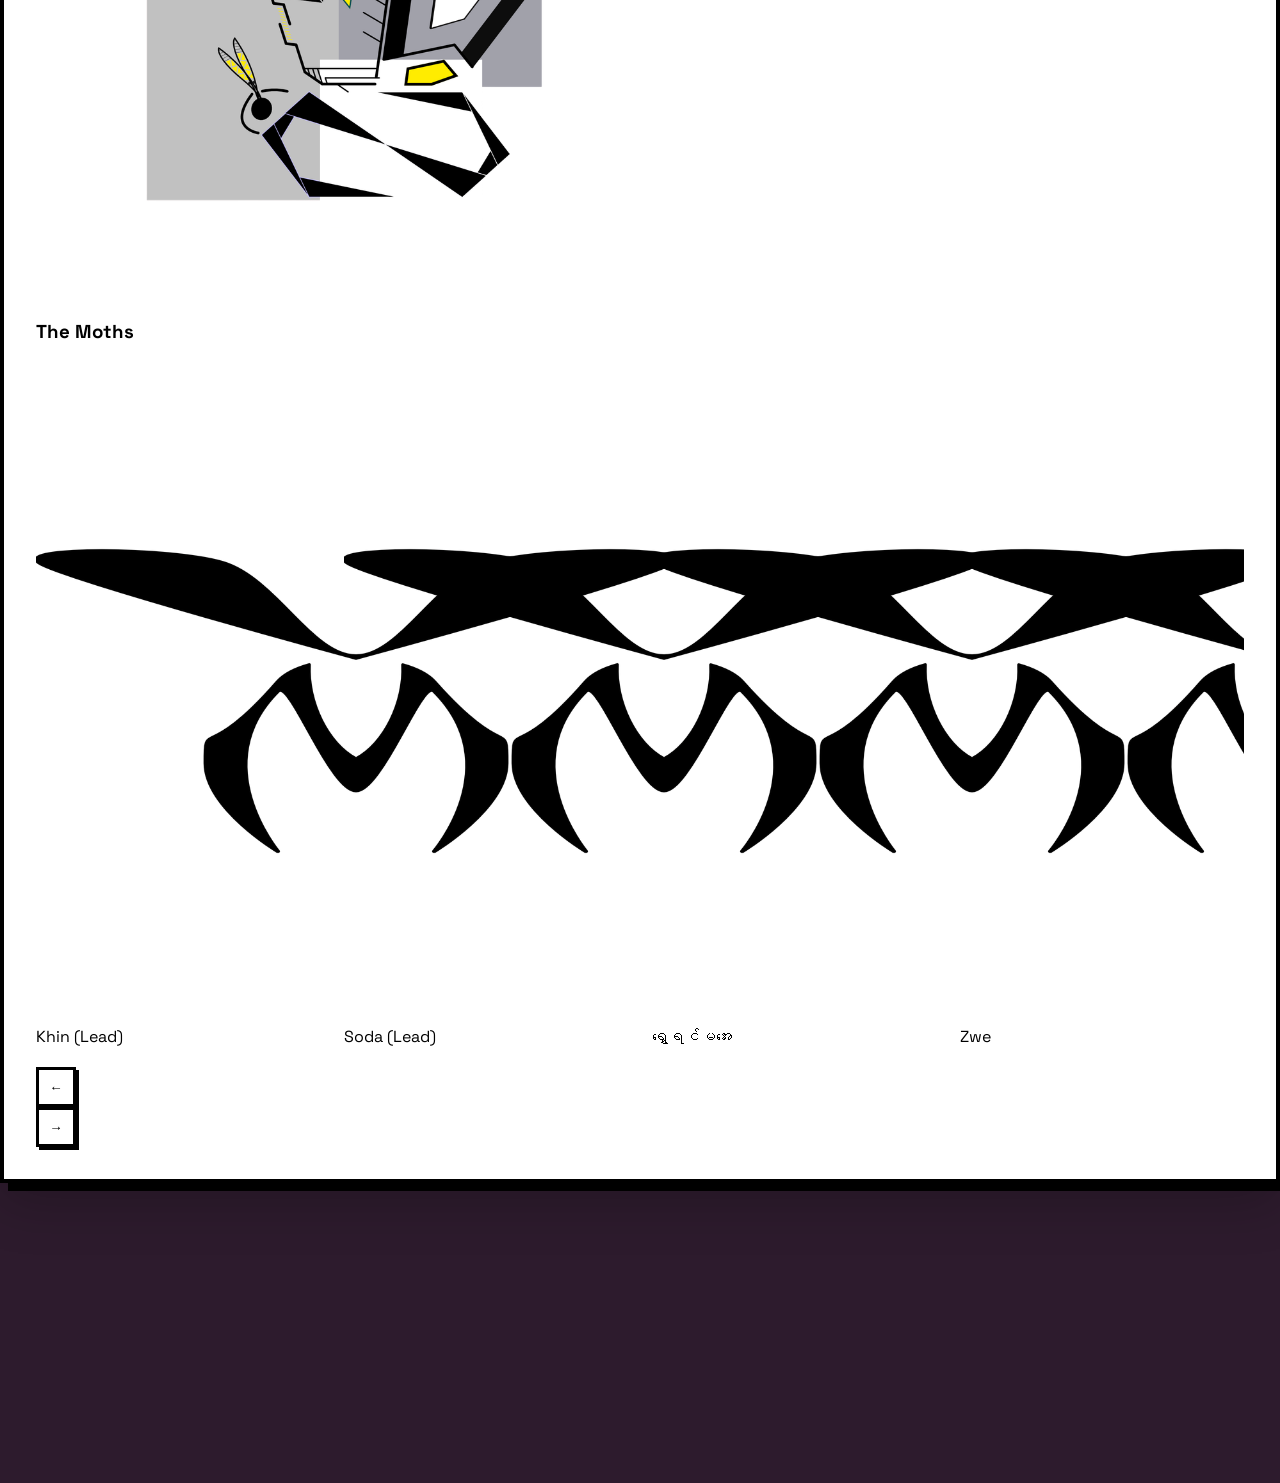
==== commit 9b8f0e6c: "fgzgfa" ====
--- a/about.html
+++ b/about.html
@@ -6,10 +6,12 @@
     <title>About Us | Amhattaya</title>
 
     <!-- Favicon -->
-    <link rel="icon" href="/logo.svg" type="image/svg+xml">
-    <link rel="icon" href="/logo.png" type="image/png" sizes="96x96">
-    <link rel="apple-touch-icon" href="logo.svg">
-    <meta name="apple-mobile-web-app-title" content="Amhattaya">
+    <link rel="icon" type="image/png" href="/favicon/favicon-96x96.png" sizes="96x96" />
+    <link rel="icon" type="image/svg+xml" href="/favicon/favicon.svg" />
+    <link rel="shortcut icon" href="/favicon/favicon.ico" />
+    <link rel="apple-touch-icon" sizes="180x180" href="/favicon/apple-touch-icon.png" />
+    <meta name="apple-mobile-web-app-title" content="Amhattaya" />
+    <link rel="manifest" href="/favicon/site.webmanifest" />
 
     <!-- Meta Tags -->
     <meta name="description" content="Learn the story behind Amhattaya (Moths) and our mission to create digital beauty.">
@@ -219,9 +221,12 @@
                 padding: 80px 30px;
                 z-index: 1000;
                 transition: 0.4s;
-                overflow-y: auto;
             }
             .navbar.active { right: 0; }
+            footer { 
+                height: 250px; 
+                padding: 0 20px;
+            }
             .dropdown-menu {
                 position: static;
                 opacity: 1;
@@ -231,14 +236,49 @@
                 border: none;
                 padding-left: 15px;
             }
-            .page-shell { margin-bottom: 0; }
-            footer { position: fixed; height: 250px; }
             .page-shell { margin-bottom: 250px; }
         }
 
         .footer-content {
             max-width: 1360px;
             margin: 0 auto;
+        }
+
+        /* Team Carousel Styles */
+        .team-carousel-container {
+            position: relative;
+            overflow: hidden;
+            padding: 20px 0;
+        }
+        .team-track {
+            display: flex;
+            transition: transform 0.5s cubic-bezier(0.23, 1, 0.32, 1);
+            justify-content: center;
+            gap: 1.5rem;
+        }
+        .team-member-card {
+            flex: 0 0 calc(50% - 0.75rem);
+            min-width: 140px;
+        }
+        @media (min-width: 640px) {
+            .team-member-card {
+                flex: 0 0 calc(25% - 1.125rem);
+            }
+        }
+        @media (max-width: 640px) {
+            .team-track {
+                justify-content: flex-start;
+            }
+        }
+        .carousel-btn {
+            background: white;
+            border: 3px solid black;
+            width: 40px;
+            height: 40px;
+            display: flex;
+            align-items: center;
+            justify-content: center;
+            box-shadow: 3px 3px 0px 0px black;
         }
     </style>
 </head>
@@ -267,23 +307,16 @@
 
         <main class="max-w-4xl mx-auto px-6 py-16 relative z-10">
             <div class="text-center mb-16">
-                <h2 class="section-title text-2xl">Our Story</h2>
-                <p class="text-lg font-bold leading-relaxed text-gray-800 mt-6">
-                    This website is created by the team called "The Moths" as an experinmental project to explore digital gifting culture and interactive web design.</p>
+                <h2 class="section-title text-2xl">Amhattaya - အမှတ်တရ</h2>
+                <p class="text-lg font-bold leading-relaxed text-gray-800 mt-6">This website was created by "The Moths" as an experimental project for exploring the intersection of digital gifting culture and innovative, interactive web design.</p>
                     <br>
                     <br>
             </div>
             <div class="text-center mb-16">
-                <h2 class="section-title text-2xl">Moths</h2>
-                <p class="text-lg font-bold leading-relaxed text-gray-800 mt-6">
-                    <div class="flex flex-col md:flex-row justify-center items-stretch gap-8">
-                        </div>
-                    Why "Moths"? Moths symbolize transformation, attraction to light, and the beauty of the night blah blah blah
-                        <br>
-                        cause we just like the name and it sounds cool, that's all.</p>
-                        <br>
-                    <br>
-                    <p>Our so called "Moth Studio" is just our team leader, Soda's room which is a very hot and super annoying place to live. So you can consider this project is created from the hell.</p>
+                <h2 class="section-title text-2xl">Moths - ပိုးဖလံများ</h2>
+                <p class="text-lg font-bold leading-relaxed text-gray-800 mt-6">Moths represent transformation and a relentless drive toward the light blah blah blah we chose the name cause we just like it and it sounded cool.</p>
+                <br>
+                <p class="text-lg font-bold leading-relaxed text-gray-800 mt-6">Our so called "Moth Studio" is actually a small, incredibly humid and suuper annoying room belonging to our team leader, Soda. You could say this entire web was forged in the hell.</p>
             </div>
 
             <div class="flex flex-col md:flex-row justify-center items-stretch gap-8">
@@ -317,7 +350,7 @@
                              <p class="text-base mb-4 font-bold">Our Future</p>
                              <h1 class="text-[32px] mb-4 font-black leading-none">The Vision</h1>
                              <p class="text-xs mb-4 font-medium line-clamp-4 transition-all duration-300">
-                                We envision a world where digital expressions of love and appreciation are as tactile and meaningful as physical ones, becoming the leading platform for interactive cultural gifts.
+                                We envision a world where digital expressions of love and appreciation are as tactile and meaningful as physical ones, becoming the leading platform for interactive cultural gifts. hopefully :)
                              </p>
                              <strong class="uppercase text-sm">Read More</strong>
                           </div>
@@ -328,40 +361,31 @@
 
             <div class="mt-20 text-center">
                 <h2 class="section-title text-2xl">The Team</h2>
-                <div class="neo-card mt-8 max-w-3xl mx-auto">
-                    <div class="mb-8">
-                        <h3 class="font-black uppercase text-sm mb-4 text-gray-500 tracking-widest">Team Leaders</h3>
-                        <div class="flex flex-wrap justify-center gap-8">
-                            <div class="flex flex-col items-center">
-                                <div class="w-20 h-20 bg-yellow-300 border-4 border-black rounded-full mb-2 flex items-center justify-center overflow-hidden"><img src="team_logo.png" alt="Soda" class="w-full h-full object-cover"></div>
-                                <h4 class="font-black uppercase text-[10px]">Soda</h4>
-                            </div>
-                            <div class="flex flex-col items-center">
-                                <div class="w-20 h-20 bg-yellow-300 border-4 border-black rounded-full mb-2 flex items-center justify-center overflow-hidden"><img src="team_logo.png" alt="Leader 2" class="w-full h-full object-cover"></div>
-                                <h4 class="font-black uppercase text-[10px]">Khin</h4>
+                <p class="text-lg font-bold leading-relaxed text-gray-800 mt-6">This platform is brought to you by the combined efforts of this people.</p>
+                <div class="neo-card mt-8 max-w-3xl mx-auto bg-[#d2fc8d]">
+                    <div>
+                        <img src="team_bg.png" alt="Team Logo" class="w-24 h-24 mx-auto mb-4 object-contain">
+                        <h3 class="font-black uppercase text-sm mb-6 text-gray-500 tracking-widest">The Moths</h3>
+                        <div class="team-carousel-container">
+                            <div class="team-track" id="teamTrack">
+                                <!-- Leaders -->
+                                <div class="team-member-card flex flex-col items-center"><div class="w-12 h-12 bg-yellow-300 border-2 border-black rounded-full mb-1 flex items-center justify-center overflow-hidden"><img src="team_logo.png" class="w-full h-full object-cover"></div><span class="text-[10px] font-black uppercase">Khin (Lead)</span></div>
+                                <div class="team-member-card flex flex-col items-center"><div class="w-12 h-12 bg-yellow-300 border-2 border-black rounded-full mb-1 flex items-center justify-center overflow-hidden"><img src="team_logo.png" class="w-full h-full object-cover"></div><span class="text-[10px] font-black uppercase">Soda (Lead)</span></div>
+                                <!-- Members -->
+                                <div class="team-member-card flex flex-col items-center"><div class="w-12 h-12 bg-green-200 border-2 border-black rounded-full mb-1 flex items-center justify-center overflow-hidden"><img src="team_logo.png" class="w-full h-full object-cover"></div><span class="text-[10px] font-bold uppercase">ရွှေရင်မအေး</span></div>
+                                <div class="team-member-card flex flex-col items-center"><div class="w-12 h-12 bg-pink-200 border-2 border-black rounded-full mb-1 flex items-center justify-center overflow-hidden"><img src="team_logo.png" class="w-full h-full object-cover"></div><span class="text-[10px] font-bold uppercase">Zwe</span></div>
+                                <div class="team-member-card flex flex-col items-center"><div class="w-12 h-12 bg-purple-200 border-2 border-black rounded-full mb-1 flex items-center justify-center overflow-hidden"><img src="team_logo.png" class="w-full h-full object-cover"></div><span class="text-[10px] font-bold uppercase">Mon</span></div>
+                                <div class="team-member-card flex flex-col items-center"><div class="w-12 h-12 bg-orange-200 border-2 border-black rounded-full mb-1 flex items-center justify-center overflow-hidden"><img src="team_logo.png" class="w-full h-full object-cover"></div><span class="text-[10px] font-bold uppercase">Yamohn</span></div>
+                                <div class="team-member-card flex flex-col items-center"><div class="w-12 h-12 bg-cyan-200 border-2 border-black rounded-full mb-1 flex items-center justify-center overflow-hidden"><img src="team_logo.png" class="w-full h-full object-cover"></div><span class="text-[10px] font-bold uppercase">UCSwayn</span></div>
+                                <div class="team-member-card flex flex-col items-center"><div class="w-12 h-12 bg-blue-200 border-2 border-black rounded-full mb-1 flex items-center justify-center overflow-hidden"><img src="team_logo.png" class="w-full h-full object-cover"></div><span class="text-[10px] font-bold uppercase">Mg Mg</span></div>
+                                <div class="team-member-card flex flex-col items-center"><div class="w-12 h-12 bg-red-200 border-2 border-black rounded-full mb-1 flex items-center justify-center overflow-hidden"><img src="team_logo.png" class="w-full h-full object-cover"></div><span class="text-[10px] font-bold uppercase">May Myatnoe Oo</span></div>
                             </div>
                         </div>
-                    </div>
-                    <hr class="border-t-2 border-black border-dashed mb-8">
-                    <div>
-                        <h3 class="font-black uppercase text-sm mb-6 text-gray-500 tracking-widest">The Moths (Members)</h3>
-                        <div class="grid grid-cols-2 sm:grid-cols-4 gap-6">
-                            <div class="flex flex-col items-center"><div class="w-12 h-12 bg-cyan-200 border-2 border-black rounded-full mb-1 flex items-center justify-center overflow-hidden"><img src="team_logo.png" class="w-full h-full object-cover"></div><span class="text-[10px] font-bold uppercase">May Myatnoe Oo</span></div>
-                            <div class="flex flex-col items-center"><div class="w-12 h-12 bg-pink-200 border-2 border-black rounded-full mb-1 flex items-center justify-center overflow-hidden"><img src="team_logo.png" class="w-full h-full object-cover"></div><span class="text-[10px] font-bold uppercase">Zwe</span></div>
-                            <div class="flex flex-col items-center"><div class="w-12 h-12 bg-purple-200 border-2 border-black rounded-full mb-1 flex items-center justify-center overflow-hidden"><img src="team_logo.png" class="w-full h-full object-cover"></div><span class="text-[10px] font-bold uppercase">Mon</span></div>
-                            <div class="flex flex-col items-center"><div class="w-12 h-12 bg-orange-200 border-2 border-black rounded-full mb-1 flex items-center justify-center overflow-hidden"><img src="team_logo.png" class="w-full h-full object-cover"></div><span class="text-[10px] font-bold uppercase">Yamohn</span></div>
-                            <div class="flex flex-col items-center"><div class="w-12 h-12 bg-green-200 border-2 border-black rounded-full mb-1 flex items-center justify-center overflow-hidden"><img src="team_logo.png" class="w-full h-full object-cover"></div><span class="text-[10px] font-bold uppercase">UCSwayn</span></div>
-                            <div class="flex flex-col items-center"><div class="w-12 h-12 bg-blue-200 border-2 border-black rounded-full mb-1 flex items-center justify-center overflow-hidden"><img src="team_logo.png" class="w-full h-full object-cover"></div><span class="text-[10px] font-bold uppercase">Mg Mg</span></div>
-                            <div class="flex flex-col items-center"><div class="w-12 h-12 bg-red-200 border-2 border-black rounded-full mb-1 flex items-center justify-center overflow-hidden"><img src="team_logo.png" class="w-full h-full object-cover"></div><span class="text-[10px] font-bold uppercase">ရွှေရင်မအေး</span></div>
+                        <div class="flex justify-center gap-4 mt-4">
+                            <button onclick="moveCarousel(-1)" class="carousel-btn hover:bg-yellow-300">←</button>
+                            <button onclick="moveCarousel(1)" class="carousel-btn hover:bg-yellow-300">→</button>
                         </div>
                     </div>
-                </div>
-            </div>
-
-            <div class="mt-16 text-center">
-                <h2 class="section-title text-xl">Get In Touch</h2>
-                <div class="flex justify-center gap-6 mt-6">
-                    <a href="mailto:hello@poephalanmyar.com" class="neo-btn bg-white px-6 py-2 hover:bg-cyan-300 transition-colors">Email Us</a>
                 </div>
             </div>
         </main>
@@ -415,6 +439,33 @@
                 btn.textContent = 'Read More';
             }
         }
+
+        let currentTeamIndex = 0;
+        function moveCarousel(direction, isInitial = false) {
+            const track = document.getElementById('teamTrack');
+            const cards = track.children;
+            const cardWidth = cards[0].offsetWidth + 24; // width + gap
+            const visibleCards = window.innerWidth < 640 ? 2 : 4;
+            const maxIndex = cards.length - visibleCards;
+            
+            if (isInitial) {
+                currentTeamIndex = direction;
+            } else {
+                currentTeamIndex += direction;
+            }
+
+            if (currentTeamIndex < 0) currentTeamIndex = 0;
+            if (currentTeamIndex > maxIndex) currentTeamIndex = maxIndex;
+            
+            track.style.justifyContent = 'flex-start';
+            track.style.transform = `translateX(-${currentTeamIndex * cardWidth}px)`;
+        }
+
+        // Center Soda on load (Soda is index 1, centering depends on screen size)
+        window.addEventListener('load', () => {
+            const initialPos = window.innerWidth < 640 ? 0 : 0; 
+            moveCarousel(initialPos, true);
+        });
     </script>
 </body>
 </html>
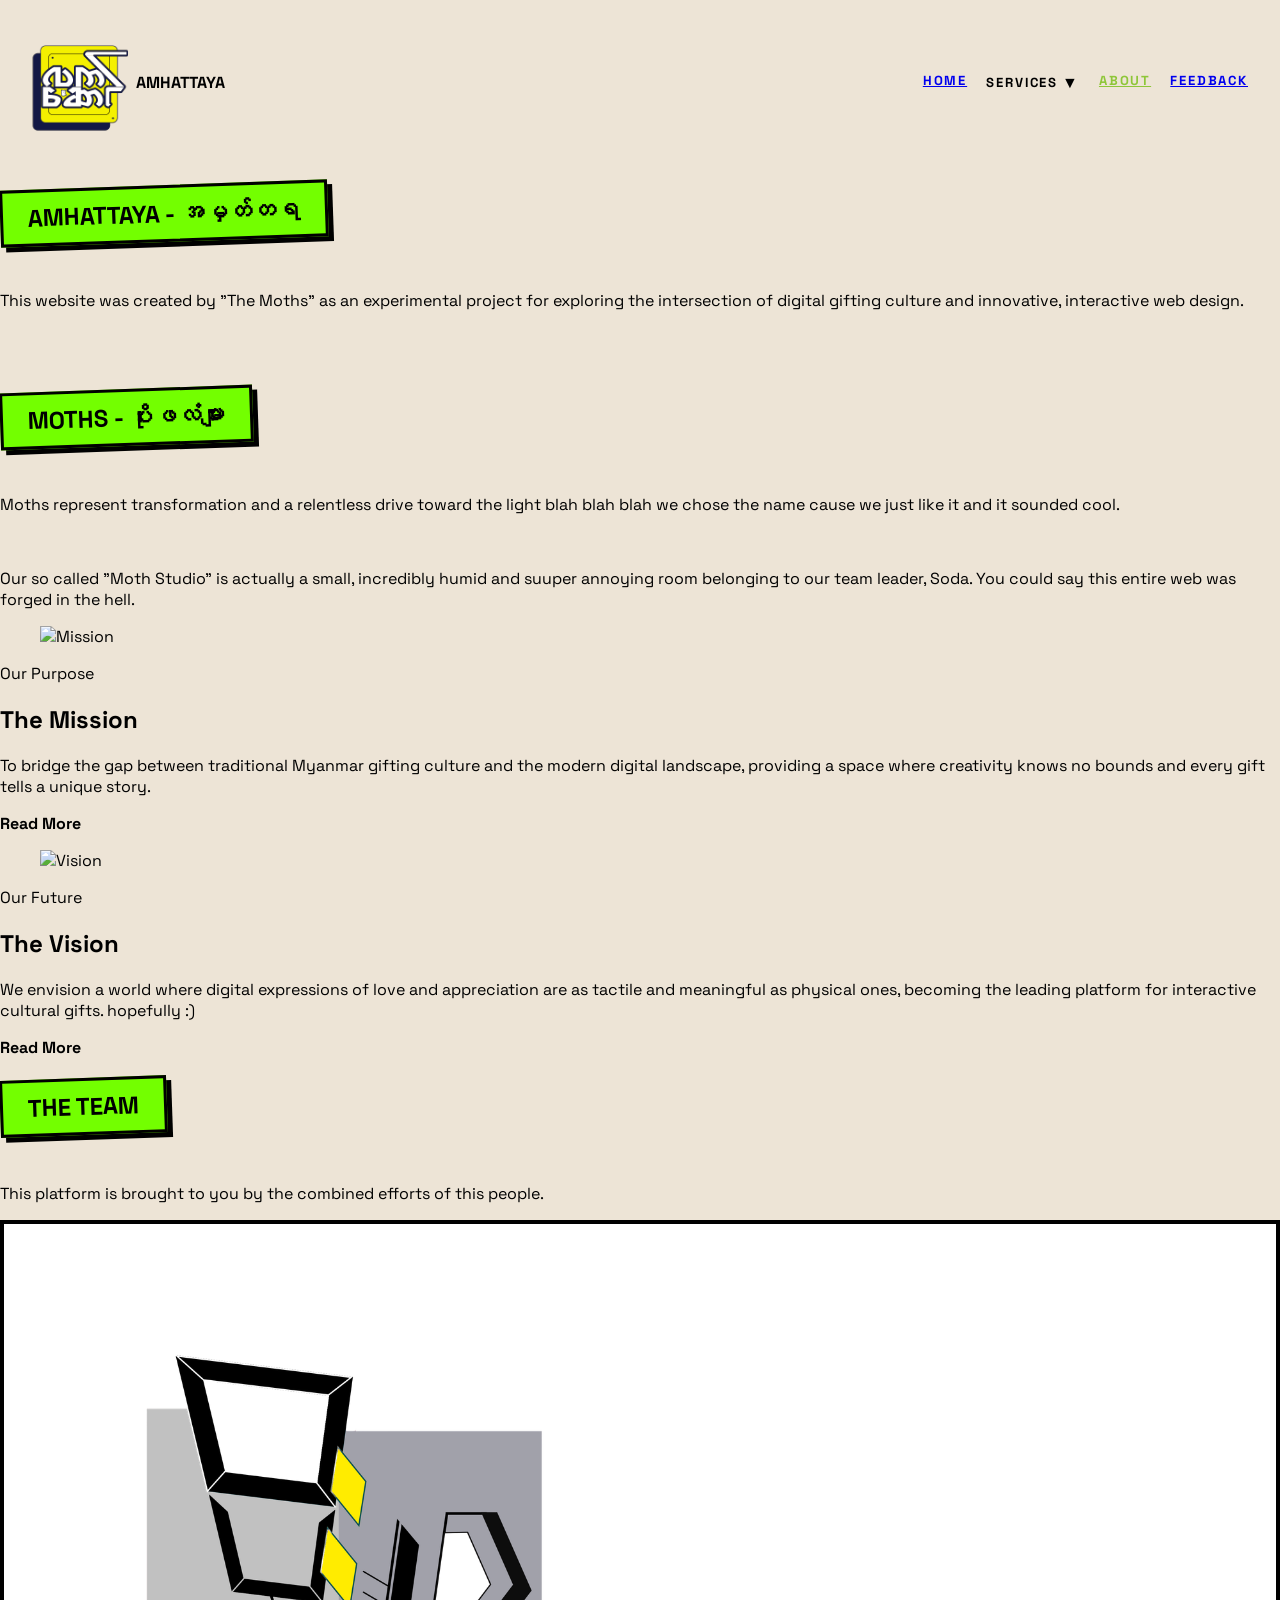
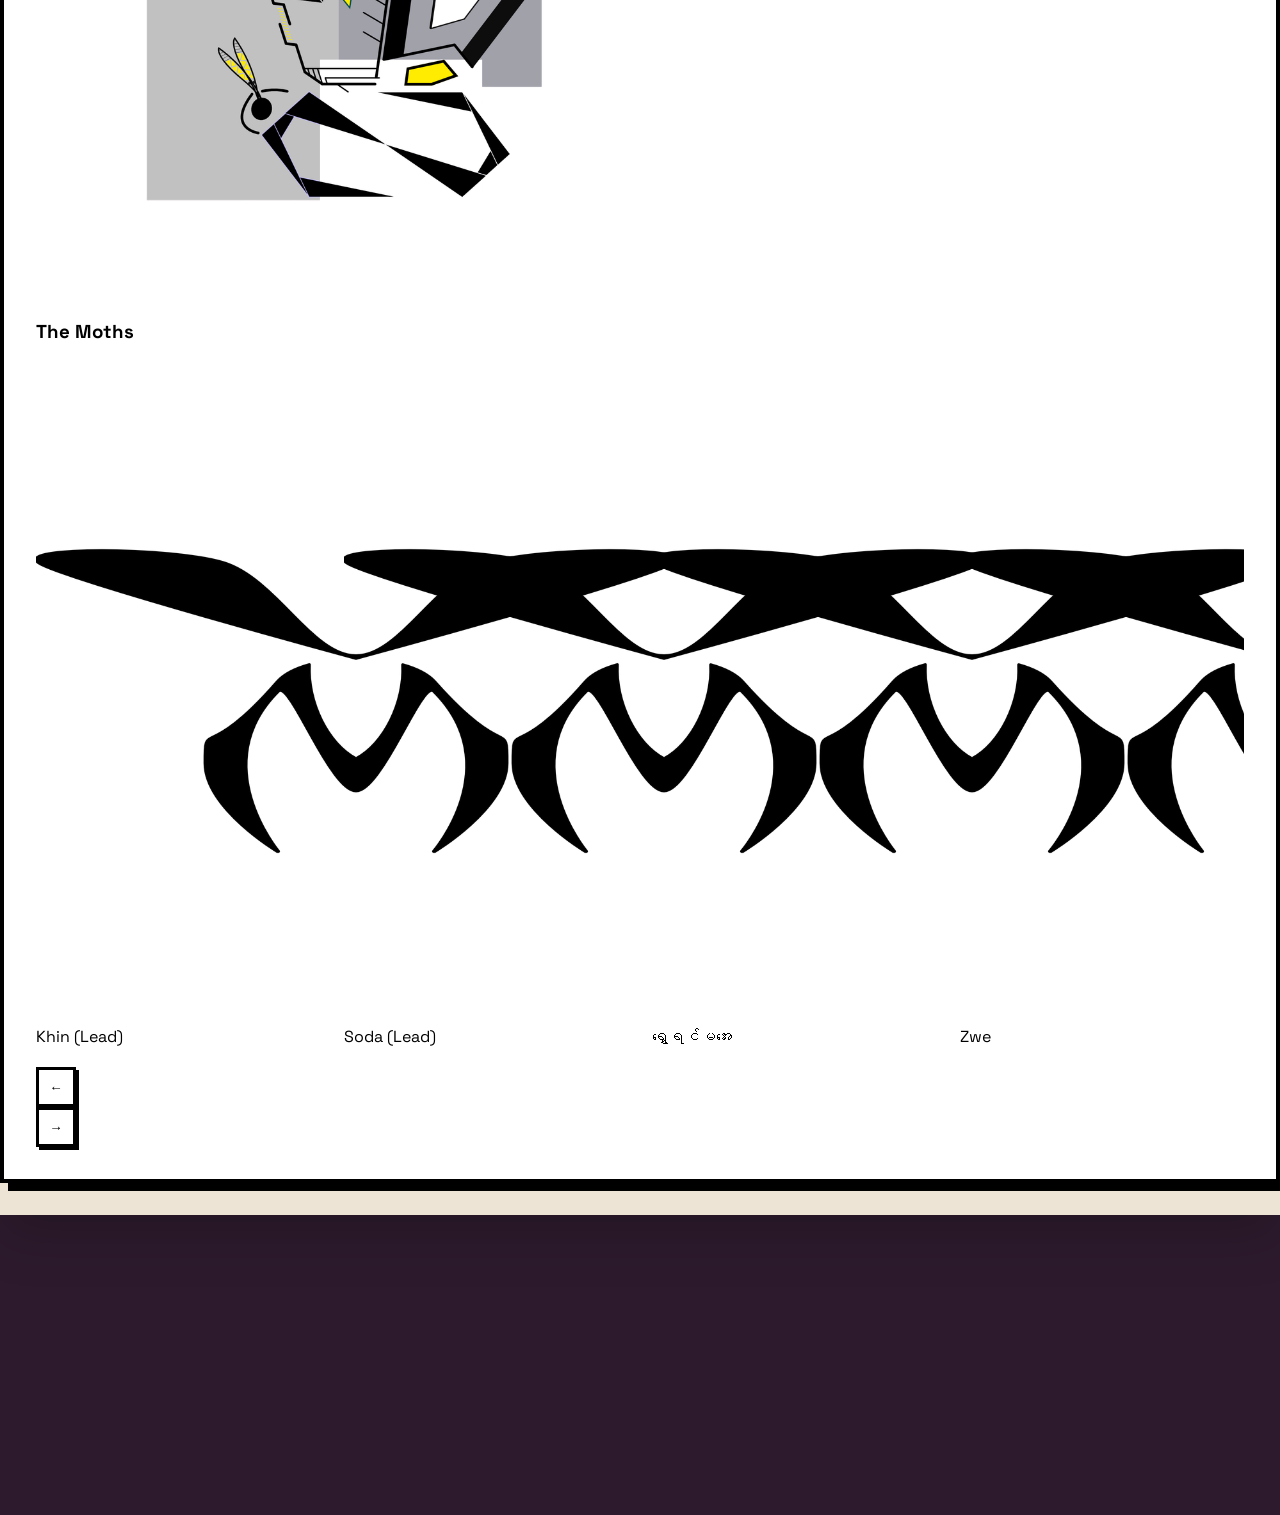
==== commit ee772736: "saf" ====
--- a/about.html
+++ b/about.html
@@ -28,9 +28,17 @@
     <style>
         @import url('https://fonts.googleapis.com/css2?family=Space+Grotesk:wght@500;700;900&family=Dancing+Script:wght@600&display=swap');
         
-        @keyframes pageReveal {
-            from { opacity: 0; transform: translateY(20px); }
+        @keyframes slideUpFade {
+            from { opacity: 0; transform: translateY(30px); }
             to { opacity: 1; transform: translateY(0); }
+        }
+
+        body::before {
+            content: '';
+            position: fixed;
+            inset: 0;
+            background: #2d1b2d; /* Matches the footer background */
+            z-index: -2;
         }
 
         body { 
@@ -41,16 +49,28 @@
             scroll-behavior: smooth;
         }
 
+        .scroll-reveal {
+            opacity: 0;
+            transform: translateY(40px);
+            transition: all 0.8s cubic-bezier(0.22, 1, 0.36, 1);
+        }
+        .scroll-reveal.visible {
+            opacity: 1;
+            transform: translateY(0);
+        }
+
         .page-shell {
             position: relative;
             z-index: 10;
             background: #ede4d6;
-            margin-bottom: 300px;
+            margin-bottom: 300px; /* Matches index.html */
             box-shadow: 0 20px 50px rgba(0,0,0,0.2);
             min-height: 100vh;
+            overflow: hidden;
             transition: transform 0.6s cubic-bezier(0.22, 1, 0.36, 1), border-radius 0.6s ease;
             transform-origin: bottom center;
-            animation: pageReveal 0.8s cubic-bezier(0.22, 1, 0.36, 1);
+            transform: translateZ(0);
+            animation: slideUpFade 0.8s cubic-bezier(0.22, 1, 0.36, 1);
         }
 
         header {
@@ -203,7 +223,7 @@
             display: flex; align-items: center; justify-content: center;
             opacity: 0; visibility: hidden; transition: opacity 0.4s ease, visibility 0.4s;
         }
-        .footer-tag { padding: 8px 20px; display: inline-block; font-weight: 900; color: rgb(255, 255, 255); text-transform: uppercase; font-size: 0.75rem; }
+        .footer-tag { padding: 8px 20px; display: inline-block; font-weight: 900; color: white; text-transform: uppercase; font-size: 0.75rem; }
         .footer-visible .page-shell { transform: scale(0.92) translateY(-20px); border-bottom-left-radius: 40px; border-bottom-right-radius: 40px; }
         .footer-visible footer { opacity: 1; visibility: visible; transition-delay: 0.5s; }
 
@@ -223,10 +243,6 @@
                 transition: 0.4s;
             }
             .navbar.active { right: 0; }
-            footer { 
-                height: 250px; 
-                padding: 0 20px;
-            }
             .dropdown-menu {
                 position: static;
                 opacity: 1;
@@ -237,11 +253,15 @@
                 padding-left: 15px;
             }
             .page-shell { margin-bottom: 250px; }
-        }
-
-        .footer-content {
-            max-width: 1360px;
-            margin: 0 auto;
+            footer {
+                position: fixed; height: 250px;
+            }
+            footer .footer-content {
+                padding: 0 20px;
+            }
+            footer p {
+                margin-bottom: 2rem !important;
+            }
         }
 
         /* Team Carousel Styles */
@@ -423,6 +443,19 @@
             navMenu.classList.toggle('active');
         });
 
+        const observerOptions = { threshold: 0.15 };
+        const observer = new IntersectionObserver((entries) => {
+            entries.forEach(entry => {
+                if (entry.isIntersecting) {
+                    entry.target.classList.add('visible');
+                }
+            });
+        }, observerOptions);
+
+        document.querySelectorAll('.scroll-reveal').forEach(el => {
+            observer.observe(el);
+        });
+
         window.addEventListener('scroll', () => {
             const atBottom = (window.innerHeight + window.scrollY) >= document.body.offsetHeight - 10;
             document.body.classList.toggle('footer-visible', atBottom);
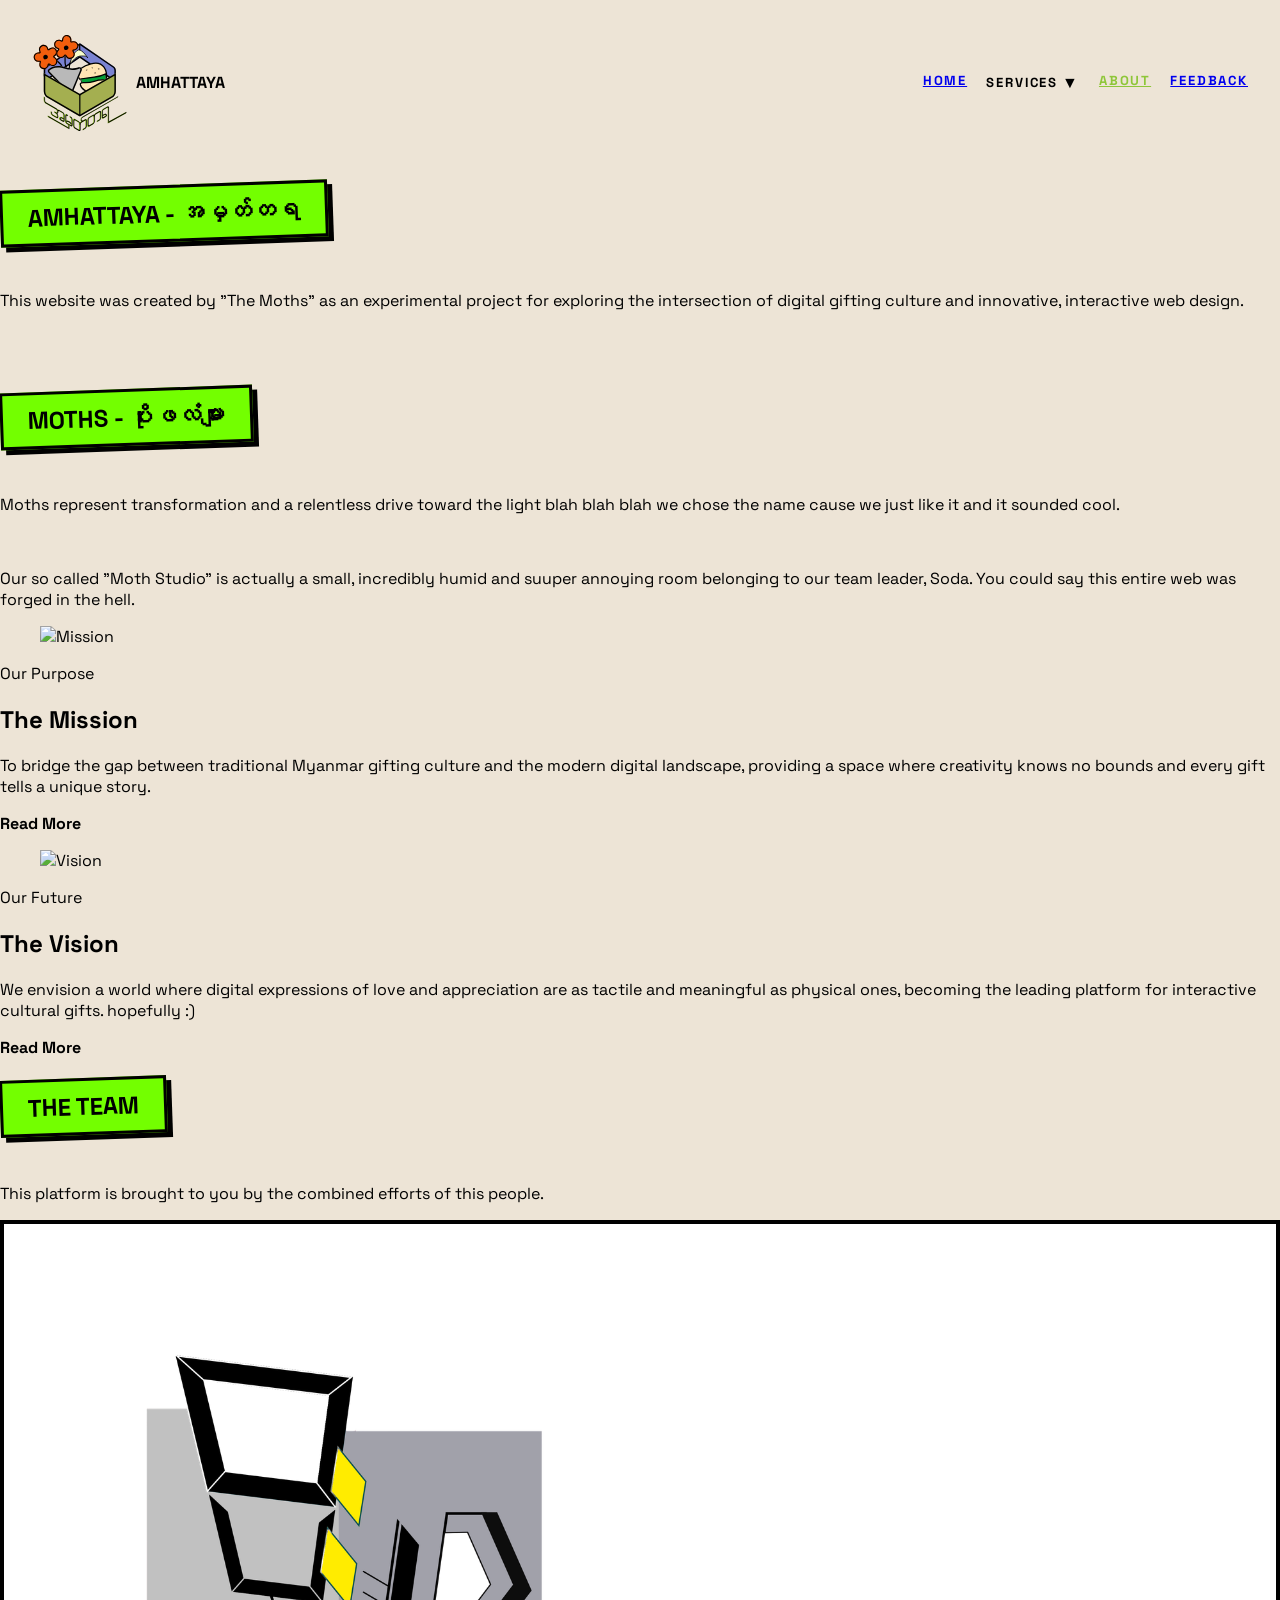
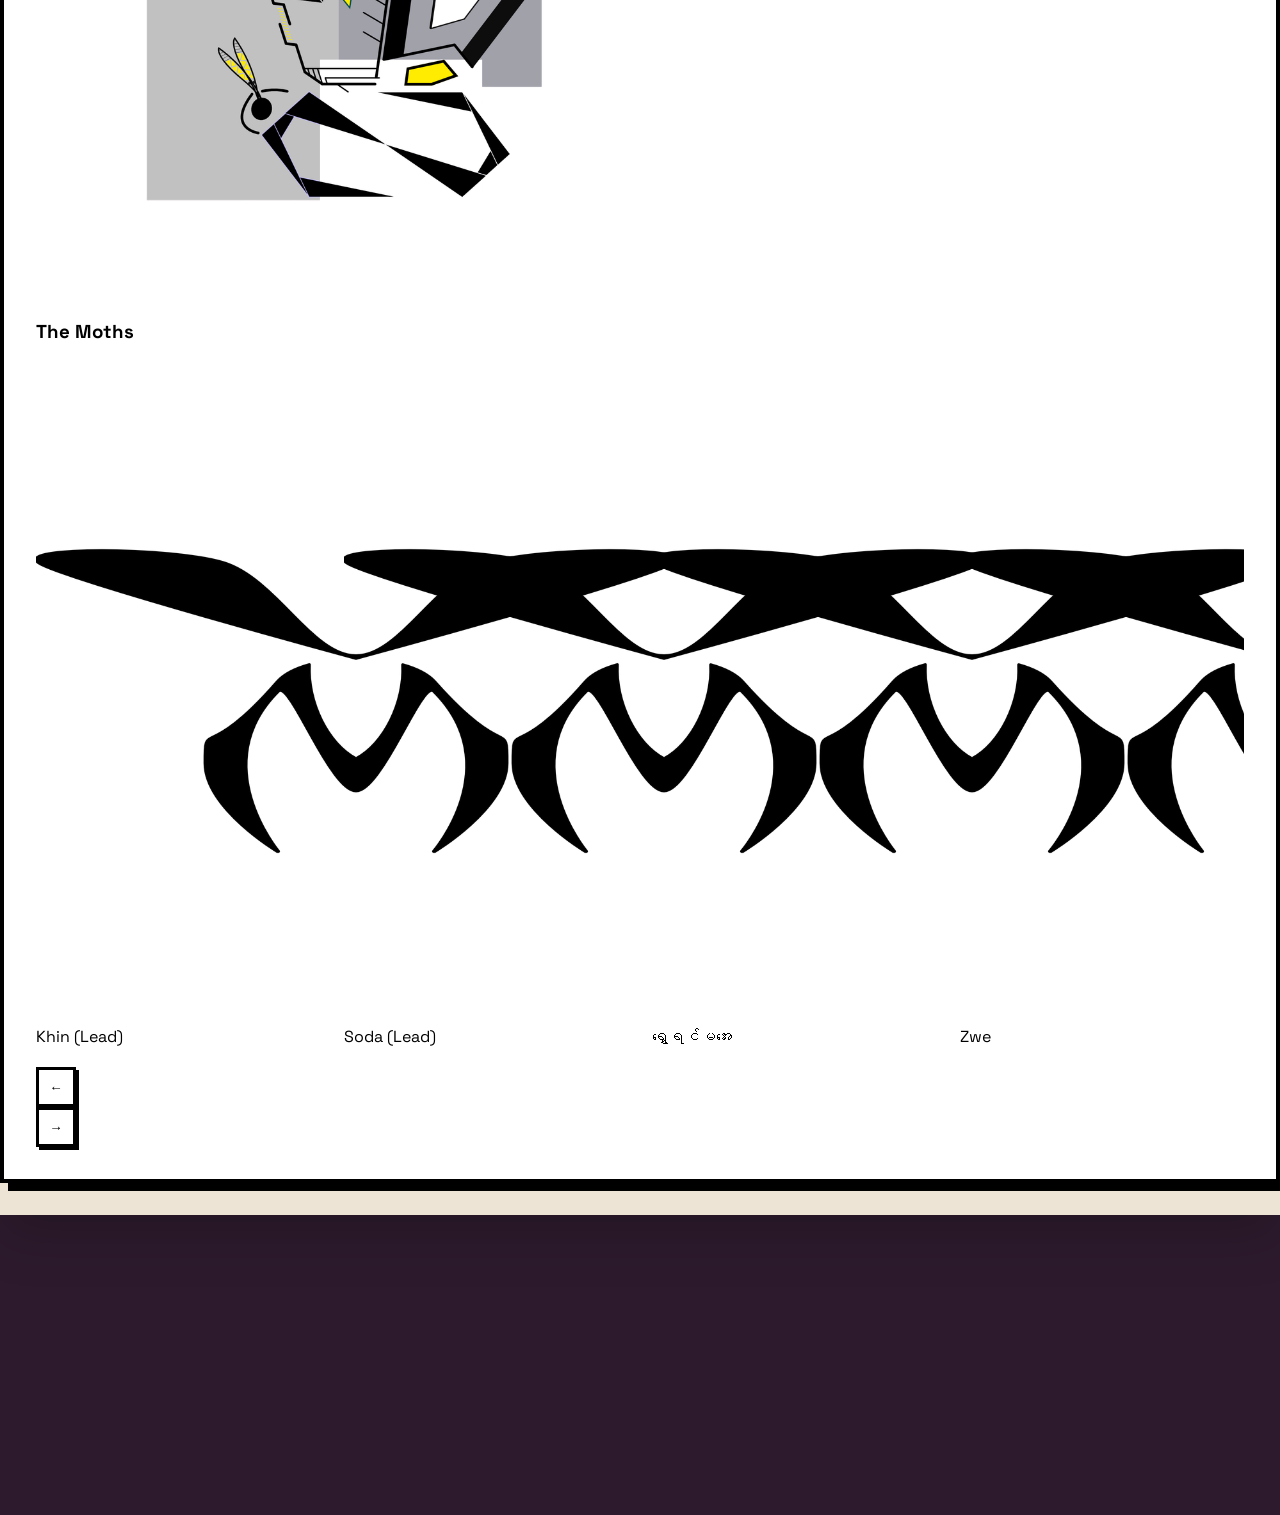
==== commit e33475bb: "asfsdfa" ====
--- a/about.html
+++ b/about.html
@@ -3,15 +3,14 @@
 <head>
     <meta charset="UTF-8">
     <meta name="viewport" content="width=device-width, initial-scale=1.0">
-    <title>About Us | Amhattaya</title>
-
-    <!-- Favicon -->
-    <link rel="icon" type="image/png" href="/favicon/favicon-96x96.png" sizes="96x96" />
-    <link rel="icon" type="image/svg+xml" href="/favicon/favicon.svg" />
-    <link rel="shortcut icon" href="/favicon/favicon.ico" />
-    <link rel="apple-touch-icon" sizes="180x180" href="/favicon/apple-touch-icon.png" />
+    <title>Who We Are</title>
+
+    <link rel="icon" type="image/png" href="/favicon-96x96.png" sizes="96x96" />
+    <link rel="icon" type="image/svg+xml" href="/favicon.svg" />
+    <link rel="shortcut icon" href="/favicon.ico" />
+    <link rel="apple-touch-icon" sizes="180x180" href="/apple-touch-icon.png" />
     <meta name="apple-mobile-web-app-title" content="Amhattaya" />
-    <link rel="manifest" href="/favicon/site.webmanifest" />
+    <link rel="manifest" href="/site.webmanifest" />
 
     <!-- Meta Tags -->
     <meta name="description" content="Learn the story behind Amhattaya (Moths) and our mission to create digital beauty.">
@@ -413,7 +412,7 @@
 
     <footer>
         <div class="footer-content scroll-reveal">
-            <div class="footer-tag-2 mb-1 text-white">Amhattaya © 2026</div>
+            <div class="footer-tag-2 mb-1 text-white">© 2026 Amhattaya. All rights reserved.</div>
             <p style="color: rgb(255, 255, 255); font-size: 0.8rem; margin-top: 1rem; font-weight: 700; text-transform: uppercase; letter-spacing: 0.1em;">
                  Your Digital Gift Platform | Created by The Moths
             </p>
